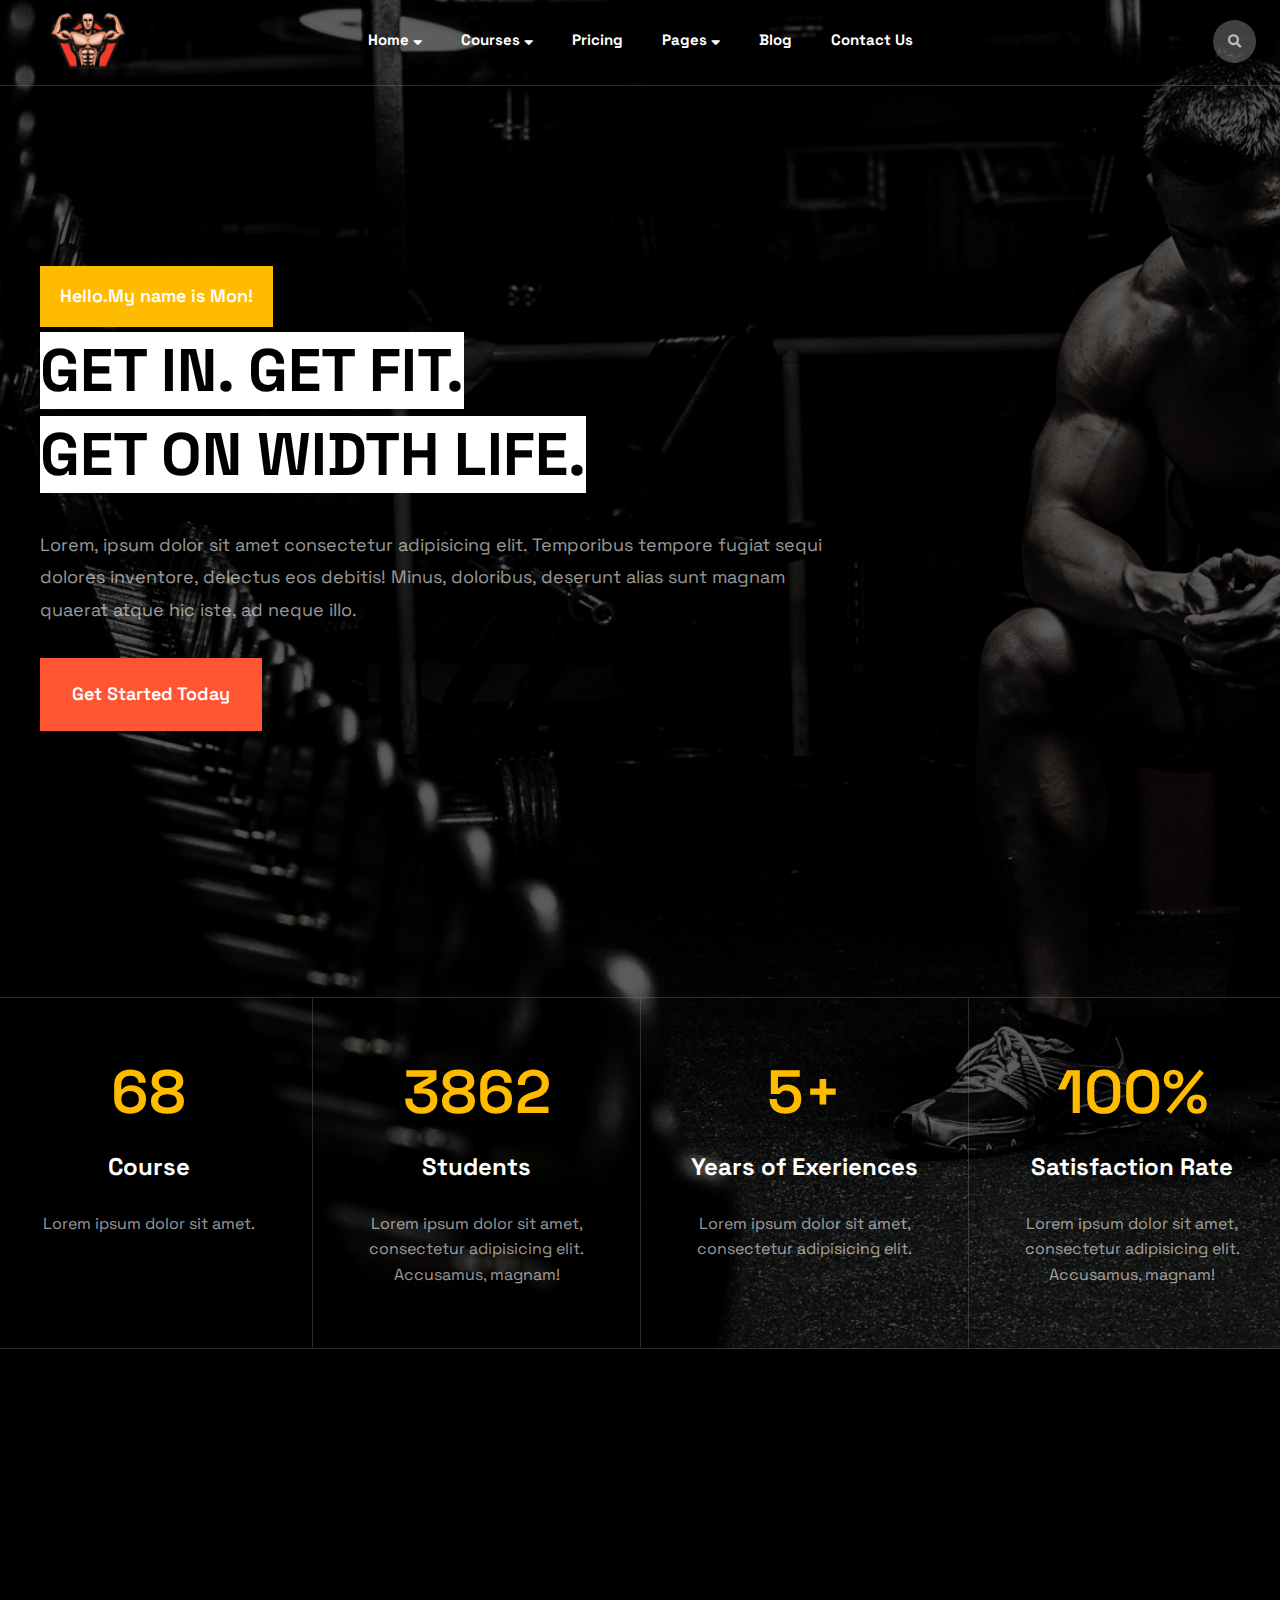
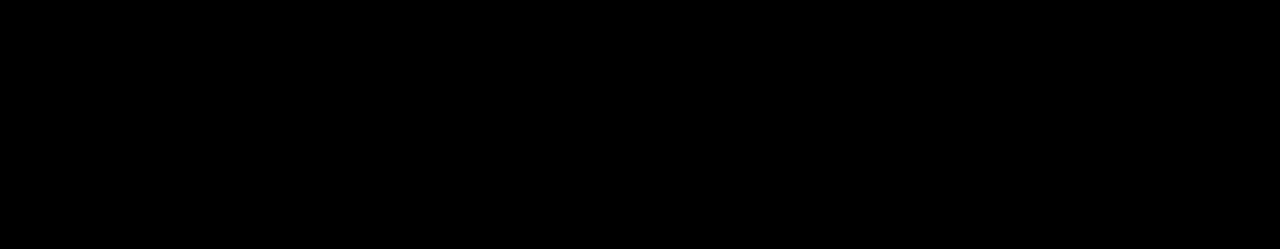
==== index.html @ 1bcc52f8 "first commit" ====
<!DOCTYPE html>
<html lang="en">
<head>
    <meta charset="UTF-8">
    <meta http-equiv="X-UA-Compatible" content="IE=edge">
    <meta name="viewport" content="width=device-width, initial-scale=1.0">
    <link rel="stylesheet" href="./assets/css/base.css">
    <link rel="stylesheet" href="./assets/css/grid.css">
    <link rel="stylesheet" href="./assets/css/main.css">
    <link rel="stylesheet" href="./assets/fonts/fontawesome-free-5.15.4-web/css/all.min.css">
    <link rel="preconnect" href="https://fonts.googleapis.com">
    <link rel="preconnect" href="https://fonts.gstatic.com" crossorigin>
    <link href="https://fonts.googleapis.com/css2?family=Space+Grotesk:wght@300;400;500;600;700&display=swap" rel="stylesheet">
    

    <title>Home Gym</title>
</head>
<body>
   <div class="content">
       
       <!-- Header  -->
      <Header class="gym-header">
         <div class="header-wrap grid wide">
         <div class="wide row">
            <div class="wide col l-3 m-6 c-6">
              <div class="navbar-brand">
                  <a href="" class="navbar-brand__link">
                      <img src="./assets/img/brand11_transparent (1).png" alt="" class="logo-img">
                  </a>
              </div>
            </div>
            <div class="wide col l-6 m-0 c-0">
                 <nav class="navbar">
                     <ul class="nav-list">
                         <li class="nav-item nav-home">
                             Home
                             <i class="fas fa-sort-down"></i>
                             <div class="nav-home-popup">
                             <ul class="nav-home-list">
                                <li class="nav-home-item">
                                    <a href="" class="nav-home-item__link">
                                        <img src="./assets/img/nav-home-img.jpg" alt="" class="nav-home-item-img">
                                        Business Coach</a>
                                </li>

                                <li class="nav-home-item">
                                    <a href="" class="nav-home-item__link">
                                        <img src="./assets/img/nav-home-img1.jpg" alt="" class="nav-home-item-img">
                                        Helth & Nutrition Coach</a>
                                </li>

                                <li class="nav-home-item">
                                    <a href="" class="nav-home-item__link">
                                        <img src="./assets/img/nav-home-img2.jpg" alt="" class="nav-home-item-img">
                                        Fitness Coach</a>
                                </li>
                            </ul>
                        </div>
                         </li>
                         <li class="nav-item nav-courses">
                             Courses
                            <i class="fas fa-sort-down"></i>
                            <ul class="nav-courses-list">
                                <li class="nav-courses-item">
                                    <a href="" class="nav-courses-item__link">Courses-Style 1</a>
                                </li>
                                <li class="nav-courses-item">
                                    <a href="" class="nav-courses-item__link">Courses-Style 2</a>
                                </li>
                                <li class="nav-courses-item">
                                    <a href="" class="nav-courses-item__link">Courses-Style 3</a>
                                </li>
                            </ul>

                        </li>
                        <li class="nav-item">
                            <a href="" class="nav-item__link">
                              Pricing  
                            </a>
                        </li>
                        <li class="nav-item nav-pages">
                            Pages
                            <i class="fas fa-sort-down"></i>
                            <div class="nav-pages-popup-wrap">
                                <div class="nav-pages-popup">
                                <ul class="nav-pages-list">
                                    <li class="nav-pages-item nav-pages-item-title">User</li>
                                    <li class="nav-pages-item">
                                        <a href="" class="nav-pages-item__link">Login Form</a>
                                    </li>
                                    <li class="nav-pages-item">
                                        <a href="" class="nav-pages-item__link">Registration</a>
                                    </li>
                                    <li class="nav-pages-item">
                                        <a href="" class="nav-pages-item__link">User Profile</a>
                                    </li>
                                    <li class="nav-pages-item">
                                        <a href="" class="nav-pages-item__link">Edit User Profile</a>
                                    </li>
                                </ul>
                                <ul class="nav-pages-list">
                                    <li class=" nav-pages-item nav-pages-item-title">J! Pages</li>
                                    <li class="nav-pages-item">
                                        <a href="" class="nav-pages-item__link">Search</a>
                                    </li>
                                    <li class="nav-pages-item">
                                        <a href="" class="nav-pages-item__link">Erro Pages</a>
                                    </li>
                                    <li class="nav-pages-item">
                                        <a href="" class="nav-pages-item__link">Offline Pages</a>
                                    </li>
                                    <li class="nav-pages-item">
                                        <a href="" class="nav-pages-item__link">Pirography</a>
                                    </li>
                                </ul>
                                <ul class="nav-pages-list">
                                    <li class="nav-pages-item nav-pages-item-title">J! Content</li>
                                    <li class="nav-pages-item">
                                        <a href="" class="nav-pages-item__link">Category Blog</a>
                                    </li>
                                    <li class="nav-pages-item">
                                        <a href="" class="nav-pages-item__link">Feature Articles</a>
                                    </li>
                                    <li class="nav-pages-item">
                                        <a href="" class="nav-pages-item__link">Author Listing</a>
                                    </li>
                                    <li class="nav-pages-item">
                                        <a href="" class="nav-pages-item__link">Taged Items</a>
                                    </li>
                                </ul>
                             </div>
                            </div>
                        </li>
                        <li class="nav-item">
                            <a href="" class="nav-item__link">
                              Blog  
                            </a>
                        </li>
                        <li class="nav-item">
                            <a href="" class="nav-item__link">
                              Contact Us  
                            </a>
                        </li>   
                     </ul>
                 </nav>
            </div>
            <div class="wide col l-3 m-6 c-0 header-search">
                <button class="btn-search">
                    <i class="fas fa-search"></i>
                </button>
            </div> 
         </div>
        </div>           
      </Header>      
       <!--//Header -->
    
       <!-- Section1 -->
      <div class="section1-wrap">
       <div class="grid wide">
         <div class="row wide">
           <div class="col wide l-8 m-12 c-12 ">
          <div class="section1-item">
            <div class="sub-title">
                <span>Hello.My name is Mon!</span>
            </div>
            <h1 class="section1-heading">
                Get in. Get fit.<br>
                Get on width life.
            </h1>
            <div class="section-description">
                Lorem, ipsum dolor sit amet consectetur adipisicing elit. Temporibus tempore fugiat sequi dolores inventore, delectus eos debitis! Minus, doloribus, deserunt alias sunt magnam quaerat atque hic iste, ad neque illo.
            </div>
            <div class="btn-section1">
                <a href="" class="btn-primary">
                    Get Started Today
                </a>
            </div>
          </div>
          </div>
         </div>
       </div>
       <div class="section1-info">
           <div class="grid-1400">
               <div class="row row-section1-info">
                <div class="col l-3 m-6 c-12 section1-info-inner ">
                      <div class="section1-info-item">
                          <span class="section1-info-item-quantity">68</span>
                          <h4 class="section1-info-item-heading">Course</h4>
                          <span class="section1-info-item-description">Lorem ipsum dolor sit amet. </span>
                      </div>
                </div> 
                <div class="col l-3 m-6 c-12 section1-info-inner ">
                    <div class="section1-info-item">
                        <span class="section1-info-item-quantity">3862</span>
                        <h4 class="section1-info-item-heading">Students</h4>
                        <span class="section1-info-item-description">Lorem ipsum dolor sit amet, consectetur adipisicing elit. Accusamus, magnam!</span>
                    </div>
                </div> 
                <div class="col l-3 m-6 c-12 section1-info-inner ">
                    <div class="section1-info-item">
                        <span class="section1-info-item-quantity">5+</span>
                        <h4 class="section1-info-item-heading">Years of Exeriences</h4>
                        <span class="section1-info-item-description">Lorem ipsum dolor sit amet, consectetur adipisicing elit.</span>
                    </div>
                </div> 
                <div class="col l-3 m-6 c-12 section1-info-inner ">
                    <div class="section1-info-item">
                        <span class="section1-info-item-quantity">100%</span>
                        <h4 class="section1-info-item-heading">Satisfaction Rate</h4>
                        <span class="section1-info-item-description">Lorem ipsum dolor sit amet, consectetur adipisicing elit. Accusamus, magnam!</span>
                    </div>
                </div> 
               </div>
           </div>
       </div>
      </div>
       <!--//Section1 -->
         
       <!-- Section2 -->
      <div class="section2-wrap">
      </div>
       <!--//Section2 -->
    
   </div>
</body>
</html>
---- assets/css/base.css ----
:root{
   --btn-color:#ff5533;
   --subtitle-color:#ffbb00;
   --description-color:#ffffff99;
   --boder-color:rgba(134, 134, 134, 0.322);
}
*{
    box-sizing: border-box;
}
body{
    margin: 0;
}
html{
    font-family:'Space Grotesk', sans-serif;
    font-size: 62.5%;
    line-height: 1.6;
    margin: 0;
}
.sub-title span{
    font-size: 1.8rem;
    padding: 16px 20px;
    background-color: var(--subtitle-color);
    font-weight: 600;
    display: inline-block;
    margin-bottom: 2px;
}
.section-description{
    font-size: 1.8rem;
    margin: 32px 0 ;
    line-height: 1.8;
    color: var(--description-color);
}
.btn-primary{
    text-decoration: none;
    font-size: 1.8rem;
    padding: 22px 32px;
    font-weight: 600;
    color: #fff;
    background-color: var(--btn-color);
    display: inline-block;
}
.btn-primary:hover{
    opacity: 0.7;
}
---- assets/css/grid.css ----
.grid{
    width: 100%;
    display: block;
    padding: 0;
}
.grid.wide{
    max-width: 1200px;
    margin: 0 auto;
}
.grid-1400{
    max-width: 1400px;
    margin: 0 auto;
}
.row{
    --gutter:8px;
    display: flex;
    flex-wrap: wrap;
    margin-left:calc(--gutter/-2);
    margin-right:calc(--gutter/-2);
}
.col{
    padding-left: 4px;
    padding-right: 4px;
}
.row.no-gutters {
    margin-left: 0;
    margin-right: 0;
}
.row.no-gutters .col {
    padding-left: 0;
    padding-right: 0;
}

.c-0 {
    display: none;
}

.c-1 {
    flex: 0 0 8.33333%;
    max-width: 8.33333%;
}

.c-2 {
    flex: 0 0 16.66667%;
    max-width: 16.66667%;
}

.c-3 {
    flex: 0 0 25%;
    max-width: 25%;
}

.c-4 {
    flex: 0 0 33.33333%;
    max-width: 33.33333%;
}

.c-5 {
    flex: 0 0 41.66667%;
    max-width: 41.66667%;
}

.c-6 {
    flex: 0 0 50%;
    max-width: 50%;
}

.c-7 {
    flex: 0 0 58.33333%;
    max-width: 58.33333%;
}

.c-8 {
    flex: 0 0 66.66667%;
    max-width: 66.66667%;
}

.c-9 {
    flex: 0 0 75%;
    max-width: 75%;
}

.c-10 {
    flex: 0 0 83.33333%;
    max-width: 83.33333%;
}

.c-11 {
    flex: 0 0 91.66667%;
    max-width: 91.66667%;
}

.c-12 {
    flex: 0 0 100%;
    max-width: 100%;
}

.c-o-1 {
    margin-left: 8.33333%;
}

.c-o-2 {
    margin-left: 16.66667%;
}

.c-o-3 {
    margin-left: 25%;
}

.c-o-4 {
    margin-left: 33.33333%;
}

.c-o-5 {
    margin-left: 41.66667%;
}

.c-o-6 {
    margin-left: 50%;
}

.c-o-7 {
    margin-left: 58.33333%;
}

.c-o-8 {
    margin-left: 66.66667%;
}

.c-o-9 {
    margin-left: 75%;
}

.c-o-10 {
    margin-left: 83.33333%;
}

.c-o-11 {
    margin-left: 91.66667%;
}

/* >= Tablet */
@media (min-width: 740px) {
    .row {
        margin-left: -8px;
        margin-right: -8px;
    }

    .col {
        padding-left: 8px;
        padding-right: 8px;
    }

    .m-0 {
        display: none;
    }

    .m-1,
    .m-2,
    .m-3,
    .m-4,
    .m-5,
    .m-6,
    .m-7,
    .m-8,
    .m-9,
    .m-10,
    .m-11,
    .m-12 {
        display: block;
    }

    .m-1 {
        flex: 0 0 8.33333%;
        max-width: 8.33333%;
    }

    .m-2 {
        flex: 0 0 16.66667%;
        max-width: 16.66667%;
    }

    .m-3 {
        flex: 0 0 25%;
        max-width: 25%;
    }

    .m-4 {
        flex: 0 0 33.33333%;
        max-width: 33.33333%;
    }

    .m-5 {
        flex: 0 0 41.66667%;
        max-width: 41.66667%;
    }

    .m-6 {
        flex: 0 0 50%;
        max-width: 50%;
    }

    .m-7 {
        flex: 0 0 58.33333%;
        max-width: 58.33333%;
    }

    .m-8 {
        flex: 0 0 66.66667%;
        max-width: 66.66667%;
    }

    .m-9 {
        flex: 0 0 75%;
        max-width: 75%;
    }

    .m-10 {
        flex: 0 0 83.33333%;
        max-width: 83.33333%;
    }

    .m-11 {
        flex: 0 0 91.66667%;
        max-width: 91.66667%;
    }

    .m-12 {
        flex: 0 0 100%;
        max-width: 100%;
    }

    .m-o-1 {
        margin-left: 8.33333%;
    }

    .m-o-2 {
        margin-left: 16.66667%;
    }

    .m-o-3 {
        margin-left: 25%;
    }

    .m-o-4 {
        margin-left: 33.33333%;
    }

    .m-o-5 {
        margin-left: 41.66667%;
    }

    .m-o-6 {
        margin-left: 50%;
    }

    .m-o-7 {
        margin-left: 58.33333%;
    }

    .m-o-8 {
        margin-left: 66.66667%;
    }

    .m-o-9 {
        margin-left: 75%;
    }

    .m-o-10 {
        margin-left: 83.33333%;
    }

    .m-o-11 {
        margin-left: 91.66667%;
    }
}

/* PC medium resolution > */
@media (min-width: 1113px) {
    .row {
        margin-left: -16px;
        margin-right: -16px;
    }

    .row.sm-gutter {
        margin-left: -16px;
        margin-right: -16px;
    }

    .col {
        padding-left: 16px;
        padding-right:16px;
    }
    .l-0 {
        display: none;
    }

    .l-1,
    .l-2,
    .l-2-4,
    .l-3,
    .l-4,
    .l-5,
    .l-6,
    .l-7,
    .l-8,
    .l-9,
    .l-10,
    .l-11,
    .l-12 {
        display: block;
    }

    .l-1 {
        flex: 0 0 8.33333%;
        max-width: 8.33333%;
    }

    .l-2 {
        flex: 0 0 16.66667%;
        max-width: 16.66667%;
    }

    .l-2-4 {
        flex: 0 0 20%;
        max-width: 20%;
    }

    .l-3 {
        flex: 0 0 25%;
        max-width: 25%;
    }

    .l-4 {
        flex: 0 0 33.33333%;
        max-width: 33.33333%;
    }

    .l-5 {
        flex: 0 0 41.66667%;
        max-width: 41.66667%;
    }

    .l-6 {
        flex: 0 0 50%;
        max-width: 50%;
    }

    .l-7 {
        flex: 0 0 58.33333%;
        max-width: 58.33333%;
    }

    .l-8 {
        flex: 0 0 66.66667%;
        max-width: 66.66667%;
    }

    .l-9 {
        flex: 0 0 75%;
        max-width: 75%;
    }

    .l-10 {
        flex: 0 0 83.33333%;
        max-width: 83.33333%;
    }

    .l-11 {
        flex: 0 0 91.66667%;
        max-width: 91.66667%;
    }

    .l-12 {
        flex: 0 0 100%;
        max-width: 100%;
    }

    .l-o-1 {
        margin-left: 8.33333%;
    }

    .l-o-2 {
        margin-left: 16.66667%;
    }

    .l-o-3 {
        margin-left: 25%;
    }

    .l-o-4 {
        margin-left: 33.33333%;
    }

    .l-o-5 {
        margin-left: 41.66667%;
    }

    .l-o-6 {
        margin-left: 50%;
    }

    .l-o-7 {
        margin-left: 58.33333%;
    }

    .l-o-8 {
        margin-left: 66.66667%;
    }

    .l-o-9 {
        margin-left: 75%;
    }

    .l-o-10 {
        margin-left: 83.33333%;
    }

    .l-o-11 {
        margin-left: 91.66667%;
    }
}

/* Tablet - PC low resolution */
@media (min-width: 740px) and (max-width: 1023px) {
    .wide {
        width: 644px;
    }
}

/* > PC low resolution */
@media (min-width: 1024px) and (max-width: 1239px) {
    .wide {
        width: 984px;
    }

    .wide .row {
        margin-left: -16px;
        margin-right: -16px;
    }

    .wide .col {
        padding-left: 16px;
        padding-right: 16px;
    }

    .wide .l-0 {
        display: none;
    }

    .wide .l-1,
    .wide .l-2,
    .wide .l-2-4,
    .wide .l-3,
    .wide .l-4,
    .wide .l-5,
    .wide .l-6,
    .wide .l-7,
    .wide .l-8,
    .wide .l-9,
    .wide .l-10,
    .wide .l-11,
    .wide .l-12 {
        display: block;
    }

    .wide .l-1 {
        flex: 0 0 8.33333%;
        max-width: 8.33333%;
    }

    .wide .l-2 {
        flex: 0 0 16.66667%;
        max-width: 16.66667%;
    }

    .wide .l-2-4 {
        flex: 0 0 20%;
        max-width: 20%;
    }

    .wide .l-3 {
        flex: 0 0 25%;
        max-width: 25%;
    }

    .wide .l-4 {
        flex: 0 0 33.33333%;
        max-width: 33.33333%;
    }

    .wide .l-5 {
        flex: 0 0 41.66667%;
        max-width: 41.66667%;
    }

    .wide .l-6 {
        flex: 0 0 50%;
        max-width: 50%;
    }

    .wide .l-7 {
        flex: 0 0 58.33333%;
        max-width: 58.33333%;
    }

    .wide .l-8 {
        flex: 0 0 66.66667%;
        max-width: 66.66667%;
    }

    .wide .l-9 {
        flex: 0 0 75%;
        max-width: 75%;
    }

    .wide .l-10 {
        flex: 0 0 83.33333%;
        max-width: 83.33333%;
    }

    .wide .l-11 {
        flex: 0 0 91.66667%;
        max-width: 91.66667%;
    }

    .wide .l-12 {
        flex: 0 0 100%;
        max-width: 100%;
    }

    .wide .l-o-1 {
        margin-left: 8.33333%;
    }

    .wide .l-o-2 {
        margin-left: 16.66667%;
    }

    .wide .l-o-3 {
        margin-left: 25%;
    }

    .wide .l-o-4 {
        margin-left: 33.33333%;
    }

    .wide .l-o-5 {
        margin-left: 41.66667%;
    }

    .wide .l-o-6 {
        margin-left: 50%;
    }

    .wide .l-o-7 {
        margin-left: 58.33333%;
    }

    .wide .l-o-8 {
        margin-left: 66.66667%;
    }

    .wide .l-o-9 {
        margin-left: 75%;
    }

    .wide .l-o-10 {
        margin-left: 83.33333%;
    }

    .wide .l-o-11 {
        margin-left: 91.66667%;
    }
}
---- assets/css/main.css ----
.gym-header{
    position:absolute ;
    right: 0;
    left: 0;
    z-index: 1;
    color:#fff;
    border-bottom: 1px solid rgba(134, 134, 134, 0.322);
}
.logo-img{
    max-width: 100%;
    height: 80px;
}
.nav-home{
    position: relative;
}
.nav-home-popup{
    display: none;
}
.nav-home-list{
    position: absolute;
    list-style-type: none;
    display: flex;
    justify-content: space-between;
    background-color: #fff;
    padding: 30px 15px 10px 15px;
    top: 74px;
    left: -20px;
    background-color: #000;
    border: 1px solid var(--boder-color);
}
.nav-home:hover .nav-home-popup{
    display: block;
}

.nav-home::after{
    content: "";
    position: absolute;
    width: 161px;
    height: 53px;
    top: 36px;
    left: 0;
}
.nav-home-item__link{
    text-decoration: none;
    color: #fff;
    font-size: 1.6rem;
    text-transform: uppercase;
    font-weight: bold;
}
.nav-home-item__link:hover{
    color: var(--subtitle-color);
}
.nav-home-item{
    margin: 0 20px;
    text-align: center;
}
.nav-home-item-img{
    width: 250px;
    height: auto;
    object-fit: contain;
}
.nav-list{
    display:flex;
    list-style-type: none;
    justify-content: space-around;
    padding: 0;
}
.nav-item{
    font-size: 1.5rem;
    font-weight: bold;
    line-height: 60px;
}
.nav-courses{
    position: relative;
}
.nav-courses::after{
    content: "";
    position: absolute;
    width: 161px;
    height: 53px;
    top: 36px;
    left: 0;
}
.nav-courses-list{
    position: absolute;
    background-color: #000 ;
    width: 230px;
    border: 1px solid var(--boder-color);
    list-style-type: none;
    padding-left: 30px;
    top: 74px;
    left:-30px;
    display: none;
} 
.nav-courses:hover .nav-courses-list{
    display: block;
    animation: fadeIn ease-in 0.3s;
}
.nav-courses-item__link{
    text-decoration: none;
    color: #fff ;
}
.nav-courses-item__link:hover{
    color: var(--subtitle-color);
    
}
@keyframes fadeIn{
    from{
        opacity: 0.3;
        transform: translateY(-20%);
    }
     to{
         opacity: 1;
         transform: translateY(0);
     }
}
.nav-pages{
    position: relative;
}
.nav-pages:hover .nav-pages-popup-wrap{
    display: block;
    animation: fadeIn ease-in 0.3s;
}
.nav-pages-popup-wrap{
    position: absolute;
    background-color: #000;
    border: 1px solid var(--boder-color);
    width: 600px;
    top: 74px;
    left: -320px;
    display: none;
}
.nav-pages::after{
    content: "";
    position: absolute;
    width: 161px;
    height: 53px;
    top: 36px;
    left: 0;
}
.nav-pages-item-title{
    font-size: 1.8rem;
    line-height: 1.6;
    display: block;
    margin: 0;
    text-transform: uppercase;
    border-bottom: 1px solid #5e5d5d59;
}
.nav-pages-popup{
    display: flex;
    justify-content: space-between;
}
.nav-pages-list{
    list-style-type: none;
    padding: 20px 30px;
    color: #fff;
}
.nav-pages-item{
    padding-right: 20px;
}
.nav-pages-item__link{
    text-decoration: none;
    color: #fff;
}
.nav-pages-item__link:hover{
     color: var(--subtitle-color);
}
.header-search{
    position: relative;
}
.btn-search{
    display: block;
    border: none;
    border-radius: 50%;
    padding: 14px 15px;
    position: absolute;
    right: 0;
    top:23%;
    color: #BFBFBF;
    background-color: rgba(156, 156, 156, 0.411);
}
.btn-search:hover{
    opacity: 0.7;
    cursor: pointer;
}
.section1-wrap{
    background: url('../img/background-1.jpg');
    background-position: top center;
    background-size: cover;
    position: relative;
    
}
.nav-item__link{
    text-decoration: none;
    color: #fff;
}
.nav-item__link:hover,.nav-item:hover{
    color: var(--subtitle-color);
    cursor: pointer;
}
.section1-item{
    padding-top: 26.6rem;
    padding-bottom: 26.6rem;
    color: #fff;
    
}
.section1-heading{
    font-size:6rem;
    color: #000;
    background-color: #fff;
    line-height: 1.4;
    text-transform: uppercase;
    display: inline;    
}
.section1-info{
    color: #fff;
    border-bottom: 1px solid rgba(134, 134, 134, 0.322);
    border-top: 1px solid rgba(134, 134, 134, 0.322);
}
.section1-info-item{
    padding: 64px 30px;
    text-align: center;
    font-size: 1.6rem;
    color:var(--description-color) ;
    line-height: 1;
    
}
.section1-info-inner{
    border-left: 1px solid rgba(134, 134, 134, 0.322);
}
.section1-info-item-quantity{
    font-size: 6.1rem;
    margin-bottom: 16px;
    font-weight: 600;
    color: var(--subtitle-color);
}
.section1-info-item-heading{
    font-size: 2.4rem;
    color: #fff;
}
.section1-info-item-description{
    line-height: 1.6;
}
.section2-wrap{
    width: 100%;
    height: 500px;
    background-color:#000;
}
.section1-info-item{
    height: 350px;
}
.row-section1-info .section1-info-inner:last-child{
    border-right: 1px solid rgba(134, 134, 134, 0.322);
}













@media (max-width:1113px) {
    .section1-info-inner{
       border-left: none;
    }

}
@media (max-width:650px) {
    .sub-title span {
        font-size: 1.4rem;
        padding: 7px 14px;
    }
    .section1-heading {
        font-size: 4rem;
    }
    .btn-section1{
        text-align: center;
    }
    .btn-primary{
        font-size: 1.4rem;
        padding: 14px 47px;
    }
    .section1-item {
        padding-top: 19.6rem;
        padding-bottom: 10.6rem;
    }
}
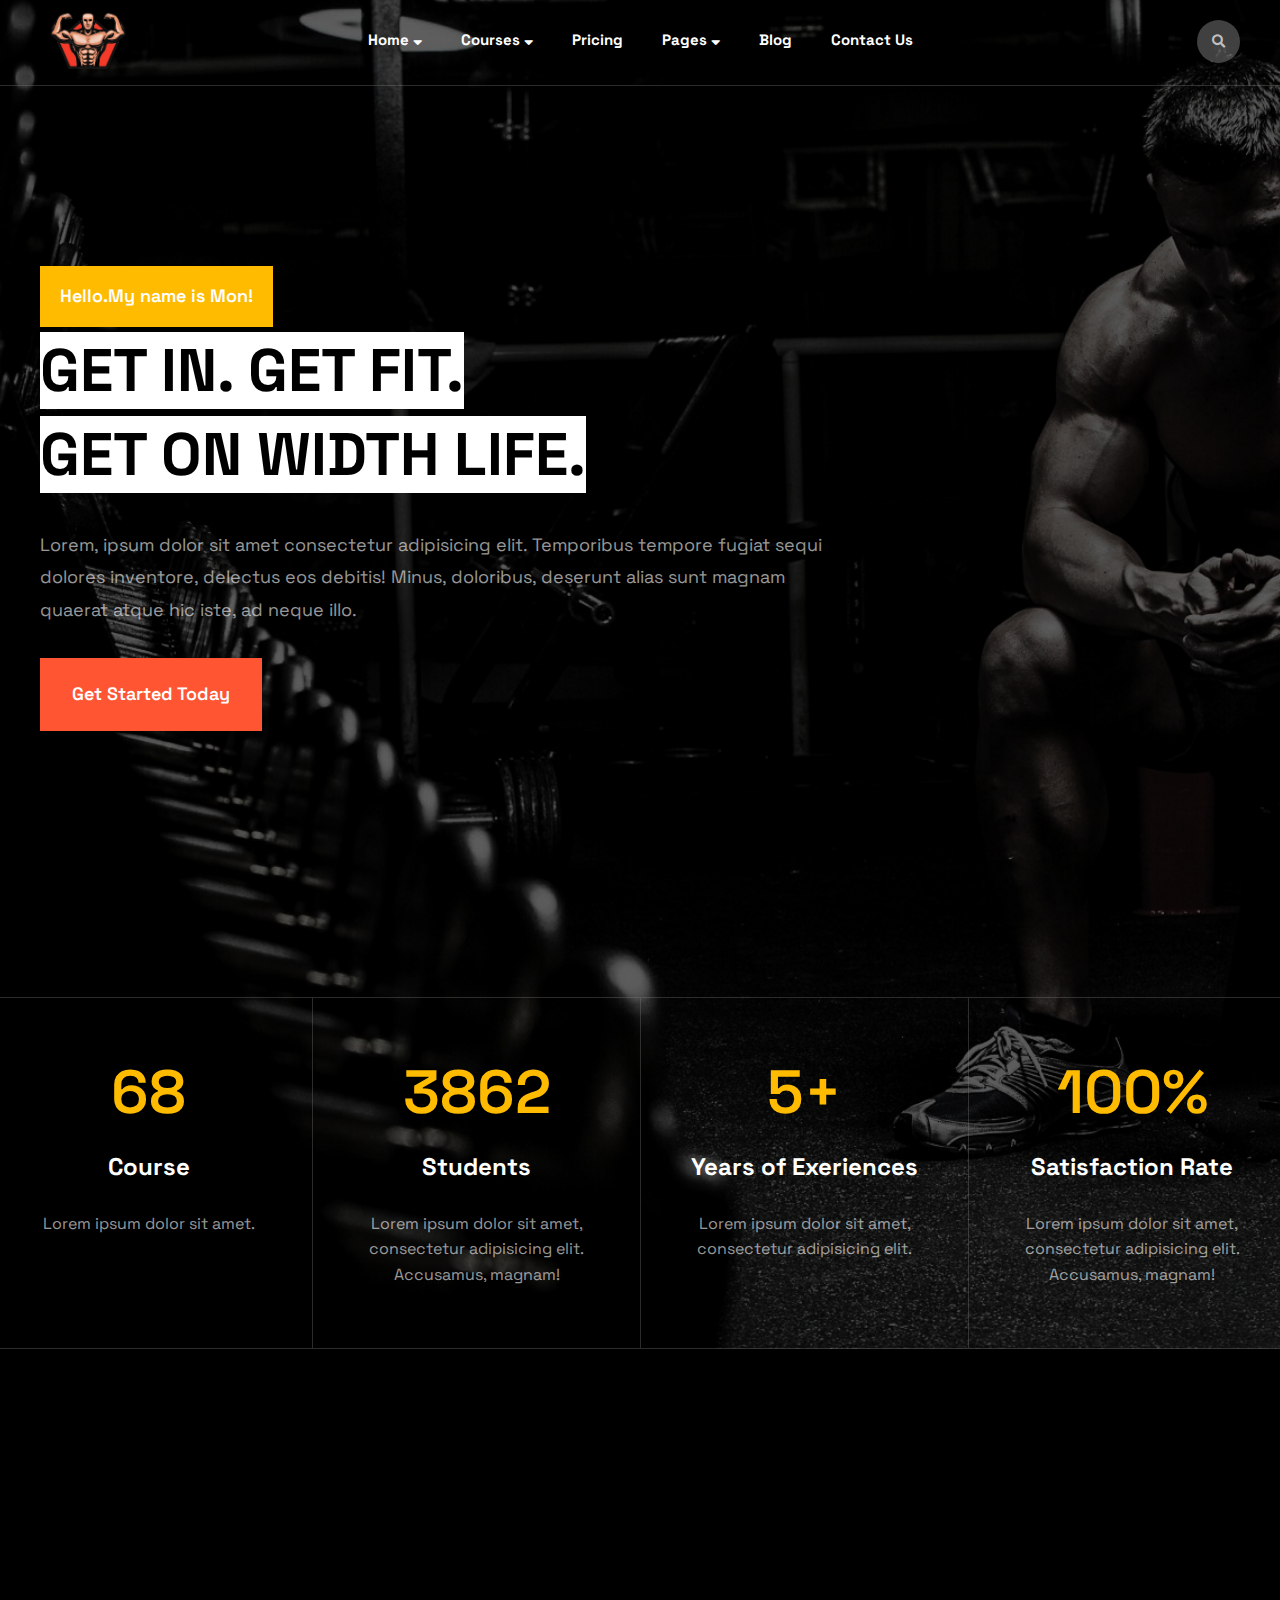
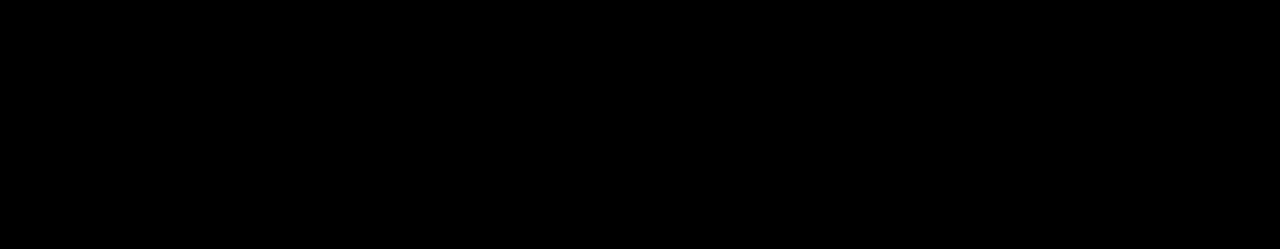
==== commit c85a5508: "add nav-mobile" ====
--- a/index.html
+++ b/index.html
@@ -144,11 +144,43 @@
                      </ul>
                  </nav>
             </div>
-            <div class="wide col l-3 m-6 c-0 header-search">
+            <div class="wide col l-3 m-6 c-6 ">
+                <div class="header-search">
                 <button class="btn-search">
                     <i class="fas fa-search"></i>
                 </button>
+              <!-- Nav-moblie -->
+                <nav class="nav-mobile">
+                   <input type="checkbox" hidden name="" id="nav-mobile-btn" class="nav-input" >
+                   <label for="nav-mobile-btn" class="">
+                    <i class="fas fa-bars nav-btn"></i>
+                   </label>
+                   <label for="nav-mobile-btn" class="nav-mobile-overlay"></label>
+                   
+                   <div class="nav-mobile-content">
+                      <div class="nav-mobile-close">
+                        <label for="nav-mobile-btn" class="">
+                            <i class="fas fa-times nav-close"></i>
+                           </label>
+                      </div>
+                   <ul class="nav-mobile-list">
+                       <li class="nav-mobile-item">
+                           <a href="" class="nav-mobile-item__link">Home</a>
+                       </li>
+                       <li class="nav-mobile-item">
+                        <a href="" class="nav-mobile-item__link">Course</a>
+                    </li>
+                    <li class="nav-mobile-item">
+                        <a href="" class="nav-mobile-item__link">Pricing</a>
+                    </li>
+                    <li class="nav-mobile-item">
+                        <a href="" class="nav-mobile-item__link">Contact</a>
+                    </li>
+                   </ul>
+                </div>  
+                </nav>
             </div> 
+        </div>
          </div>
         </div>           
       </Header>      
--- a/assets/css/main.css
+++ b/assets/css/main.css
@@ -168,6 +168,7 @@
 }
 .header-search{
     position: relative;
+    padding-top: 20px;
 }
 .btn-search{
     display: block;
@@ -176,7 +177,6 @@
     padding: 14px 15px;
     position: absolute;
     right: 0;
-    top:23%;
     color: #BFBFBF;
     background-color: rgba(156, 156, 156, 0.411);
 }
@@ -199,11 +199,80 @@
     color: var(--subtitle-color);
     cursor: pointer;
 }
+.nav-mobile{
+    display: none;
+}
+.nav-btn{
+    font-size: 1.4rem;
+    position: absolute;
+    right: 0;
+    background-color:rgba(156, 156, 156, 0.411);
+    padding: 14px 18px;
+    color: #BFBFBF;
+    border-radius: 4px; 
+}
+.nav-mobile-overlay{
+    position: fixed;
+    right: 0;
+    left: 0;
+    top: 0;
+    bottom: 0;
+    background-color: rgba(0, 0, 0,0.3);
+    display: none;
+}
+.nav-input{
+    position: absolute;
+    right: 0;
+}
+.nav-input:checked ~ .nav-mobile-overlay{
+    display: block;
+}
+.nav-mobile-content{
+    position: fixed;
+    top: 0;
+    right: 0;
+    bottom: 0;
+    background-color: #000;
+    width: 420px;
+    max-width: 100%;
+    color: #fff;
+    transform: translateX(100%);
+}
+.nav-input:checked ~  .nav-mobile-content{
+    transform: translateX(0);
+    transition: transform linear 0.3s;
+}
+.nav-mobile-close{
+    font-size: 2rem;
+    text-align: right;
+    background-color: #1a1a1a;
+    padding: 10px 30px;
+    color: #666;
+}
+.nav-close:hover{
+    cursor: pointer;
+    color: #fff;
+}
+.nav-mobile-list{
+    list-style-type: none;
+    font-size: 1.8rem;
+}
+.nav-mobile-item{
+    margin: 10px 0;
+    padding: 10px 0;
+}
+.nav-mobile-item__link{
+    text-decoration: none;
+    color: #fff;
+    text-transform: uppercase;
+}
+.nav-mobile-item__link:hover{
+    color: var(--subtitle-color);
+}
 .section1-item{
     padding-top: 26.6rem;
     padding-bottom: 26.6rem;
-    color: #fff;
-    
+    color: #fff;   
 }
 .section1-heading{
     font-size:6rem;
@@ -266,11 +335,19 @@
 
 
 
-@media (max-width:1113px) {
+@media (max-width:1023px) {
     .section1-info-inner{
        border-left: none;
     }
-
+    .nav-home-list{
+        left: -200px;
+    }
+    .btn-search{
+        right: 70px;
+    }
+    .nav-mobile{
+        display: block;
+    }
 }
 @media (max-width:650px) {
     .sub-title span {
@@ -290,5 +367,13 @@
     .section1-item {
         padding-top: 19.6rem;
         padding-bottom: 10.6rem;
+        padding-left: 1rem;
+        padding-right: 1rem;
+    }
+    .btn-search{
+        display: none;
+    }
+    .nav-btn{
+        right: 10px;
     }
 }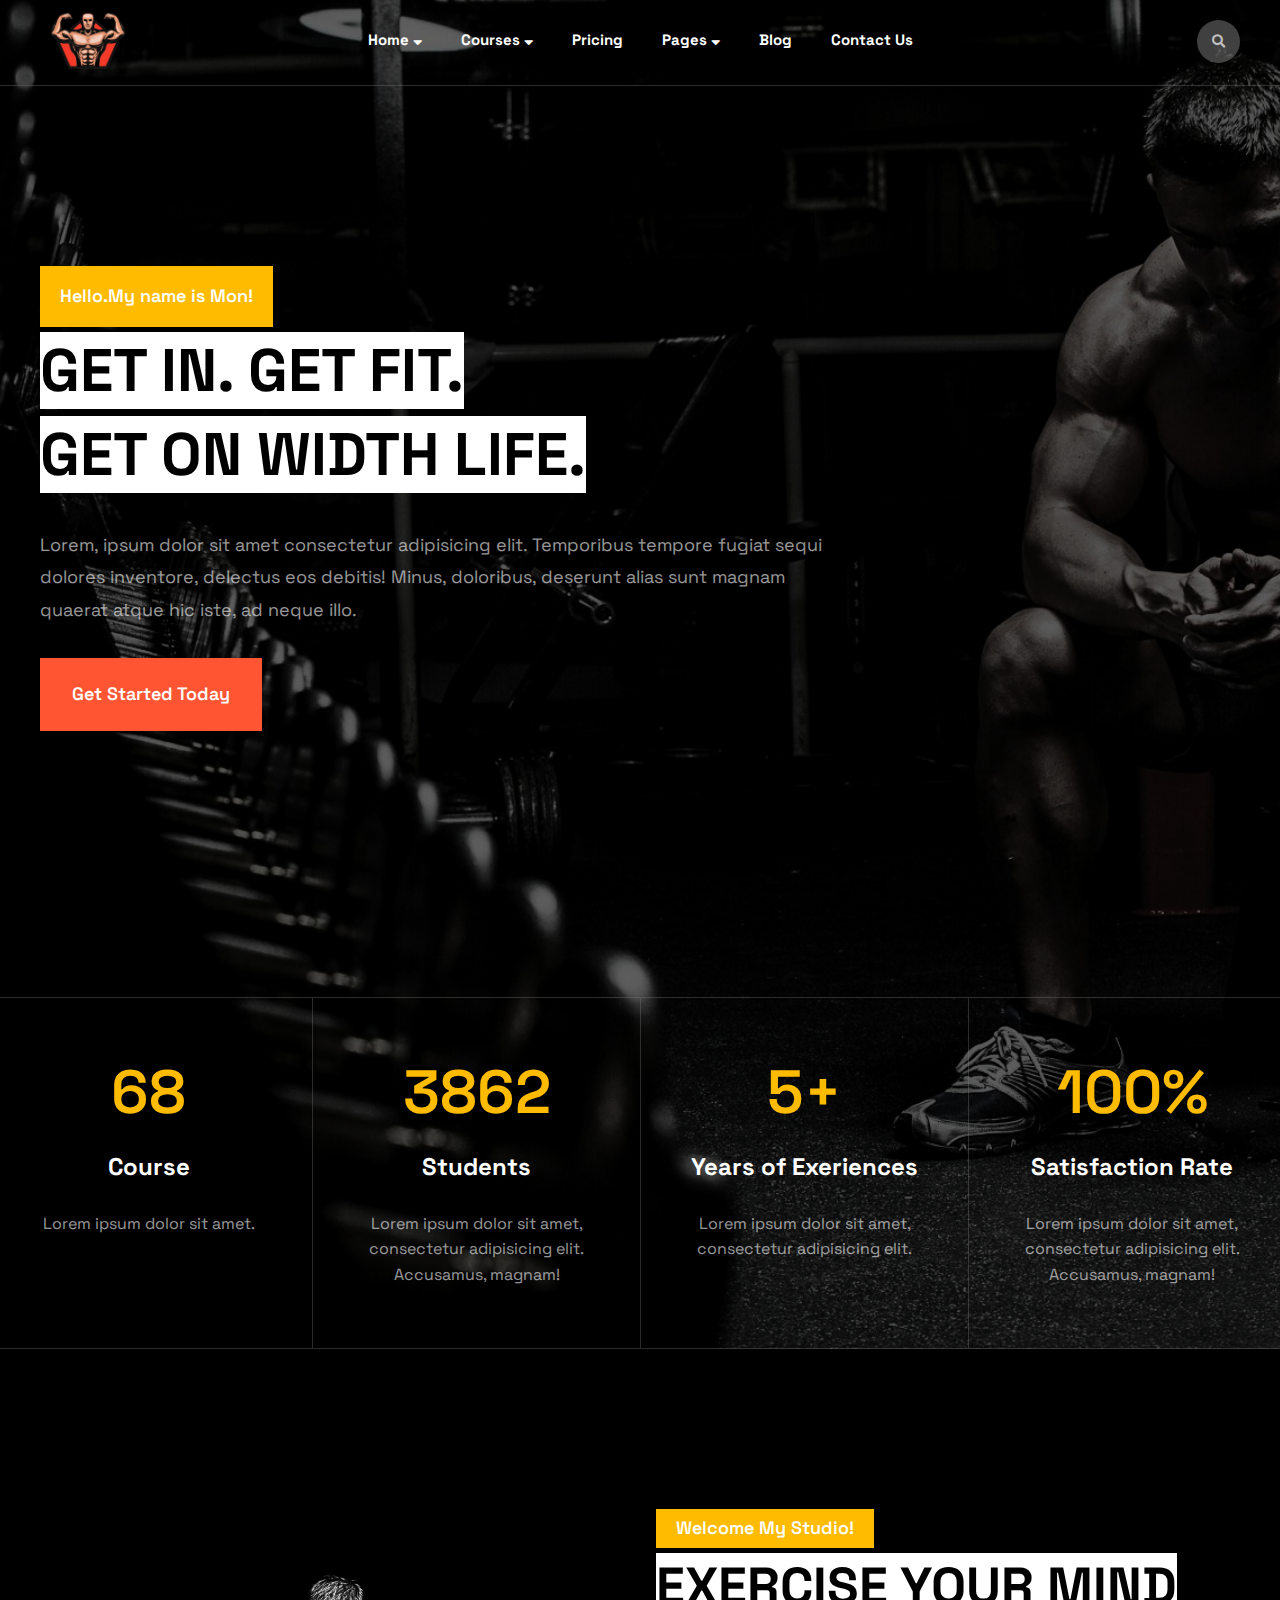
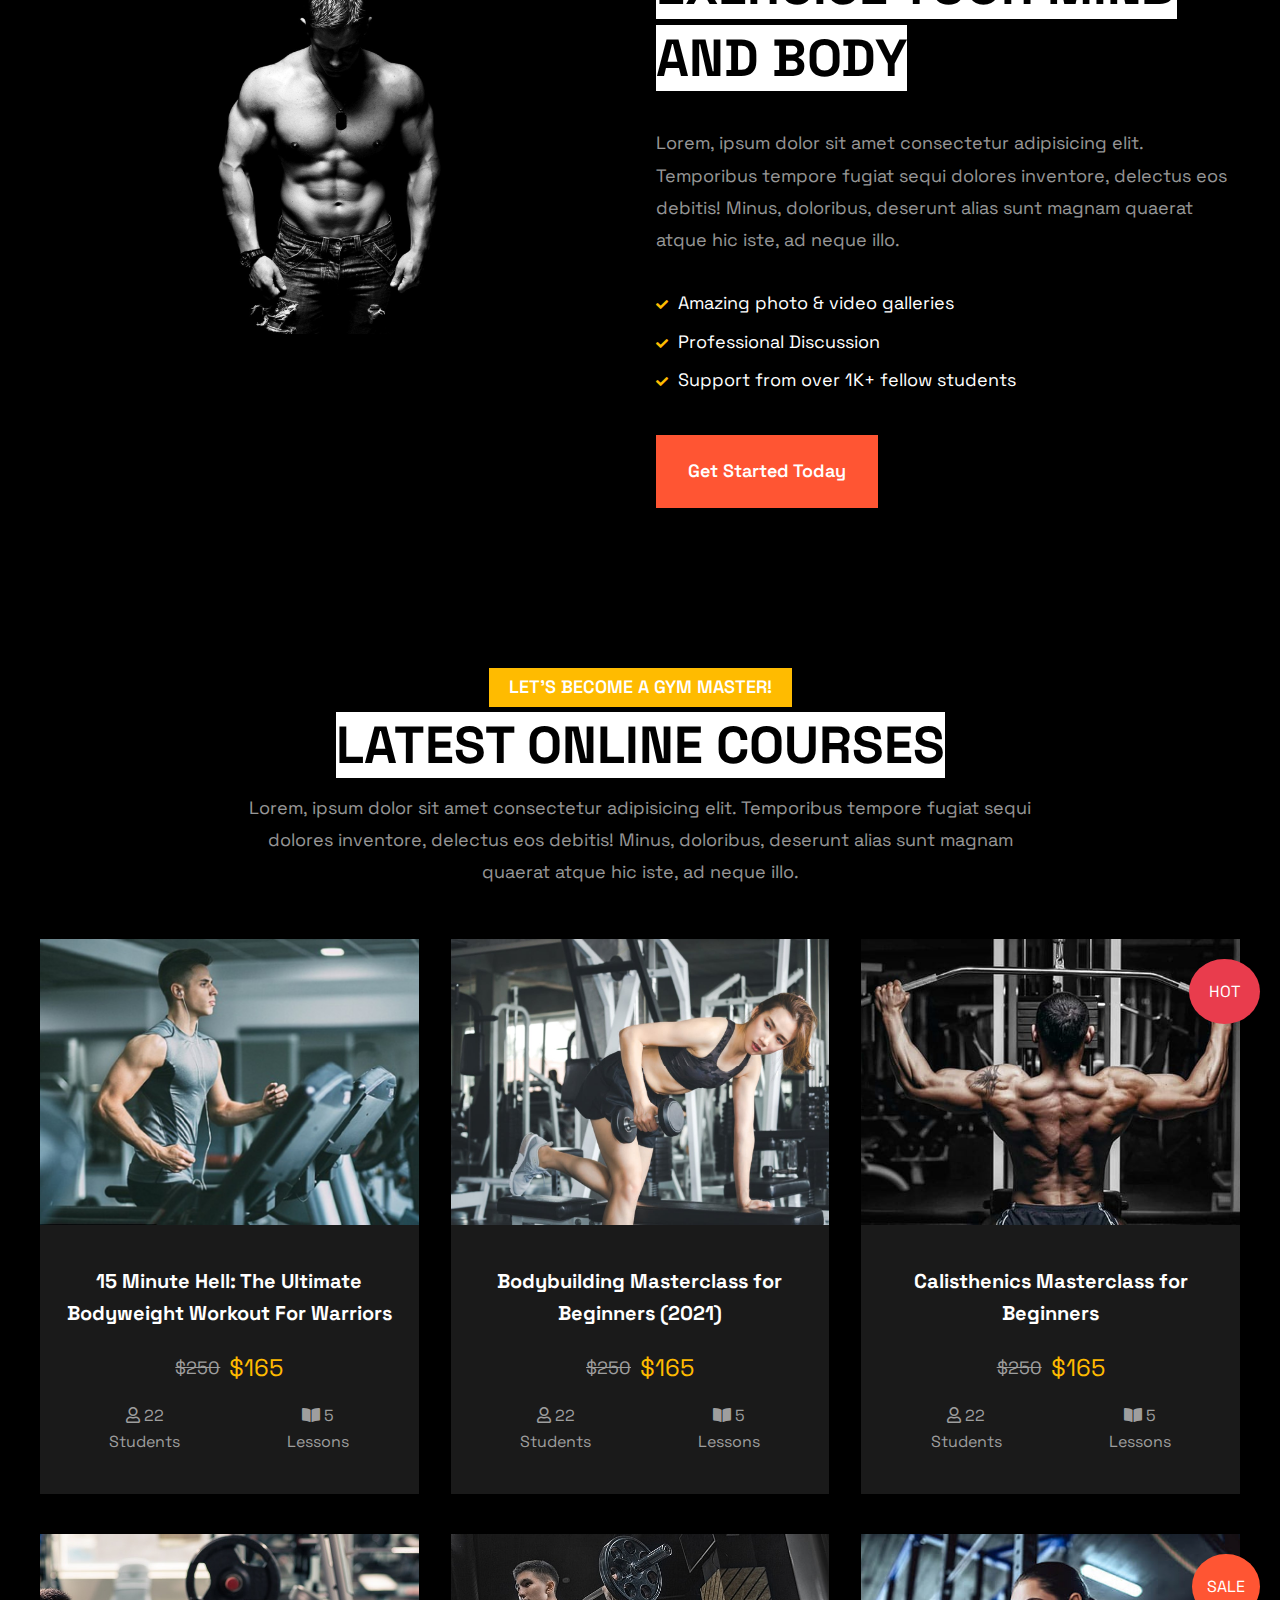
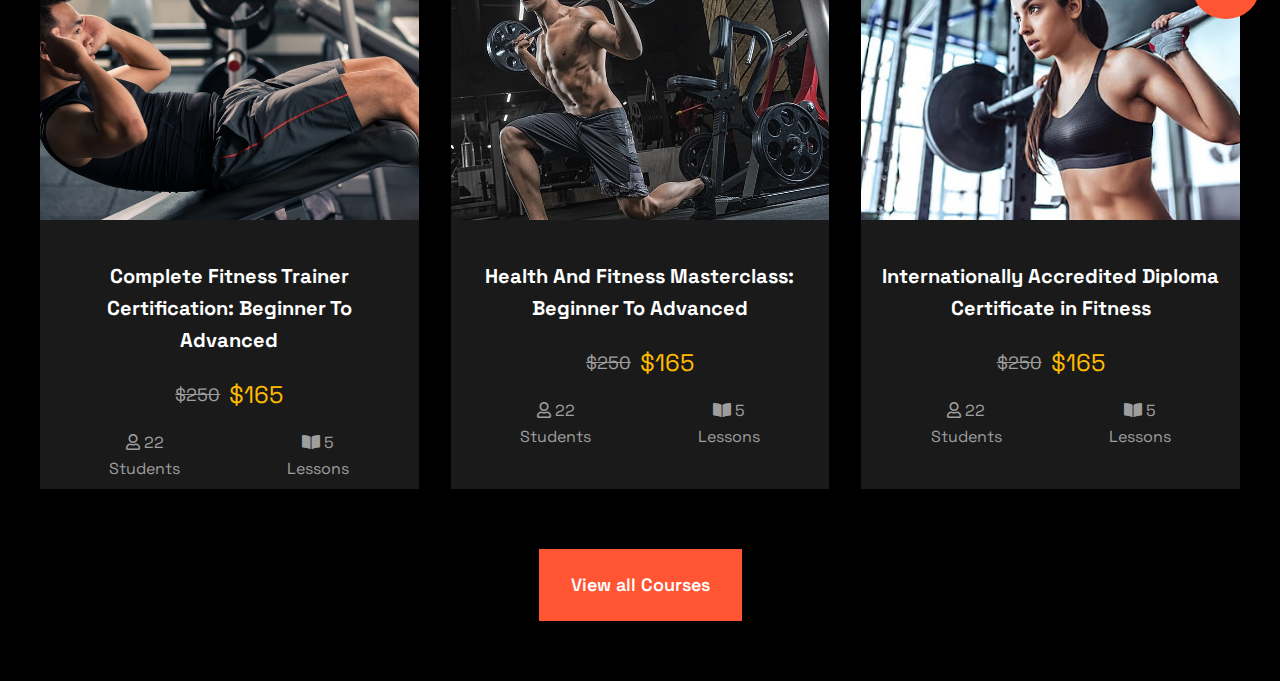
==== commit 1bfe5982: "add section3" ====
--- a/index.html
+++ b/index.html
@@ -195,14 +195,14 @@
             <div class="sub-title">
                 <span>Hello.My name is Mon!</span>
             </div>
-            <h1 class="section1-heading">
+            <h1 class="section-heading">
                 Get in. Get fit.<br>
                 Get on width life.
             </h1>
             <div class="section-description">
                 Lorem, ipsum dolor sit amet consectetur adipisicing elit. Temporibus tempore fugiat sequi dolores inventore, delectus eos debitis! Minus, doloribus, deserunt alias sunt magnam quaerat atque hic iste, ad neque illo.
             </div>
-            <div class="btn-section1">
+            <div class="btn-section">
                 <a href="" class="btn-primary">
                     Get Started Today
                 </a>
@@ -250,9 +250,274 @@
          
        <!-- Section2 -->
       <div class="section2-wrap">
+        <div class="grid wide">
+            <div class="row wide">
+              <div class="col wide l-6 m-12 c-12 ">
+                  <div class="section2-item">
+                      <div class="section2-img">
+                      <img src="./assets/img/wp2482989.jpg" alt="" class="section2-item-img">
+                    </div>
+                  </div>
+              </div>
+              <div class="col wide l-6 m-12 c-12 ">
+             <div class="section2-item">
+               <div class="sub-title section-subtitle">
+                   <span>Welcome My Studio!</span>
+               </div>
+               <h2 class="section-heading section2-heading">
+                Exercise your mind and body
+               </h2>
+               <div class="section-description">
+                   Lorem, ipsum dolor sit amet consectetur adipisicing elit. Temporibus tempore fugiat sequi dolores inventore, delectus eos debitis! Minus, doloribus, deserunt alias sunt magnam quaerat atque hic iste, ad neque illo.
+               </div>
+                 <ul>
+                     <li>
+                        <i class="fas fa-check section2-icon"></i>
+                        Amazing photo & video galleries
+                     </li>
+                     <li>
+                        <i class="fas fa-check section2-icon"></i>
+                        Professional Discussion
+                     </li>
+                     <li>
+                        <i class="fas fa-check section2-icon"></i>
+                        Support from over 1K+ fellow students
+                     </li>
+                 </ul>
+               <div class="btn-section">
+                   <a href="" class="btn-primary">
+                       Get Started Today
+                   </a>
+               </div>
+             </div>
+             </div>
+            </div>
+          </div>
       </div>
        <!--//Section2 -->
     
+       <!-- Section3 -->
+         <div class="section3-wrap">
+         <div class="grid wide">
+           <div class="row wide">
+               <div class="col wide l-12 m-12 c-12">
+                  <div class="section3-header">
+                    <div class="sub-title section-subtitle">
+                        <span>LET’S BECOME A GYM MASTER!</span>
+                    </div>
+                    <h2 class="section-heading section3-heading">
+                        LATEST ONLINE COURSES
+                       </h2>
+                    <div class="section-description section3-description">
+                        Lorem, ipsum dolor sit amet consectetur adipisicing elit. Temporibus tempore fugiat sequi dolores inventore, delectus eos debitis! Minus, doloribus, deserunt alias sunt magnam quaerat atque hic iste, ad neque illo.
+                    </div>   
+                  </div> 
+               </div>
+           </div>
+           <div class="row wide">
+               <div class="col wide l-4 m-6 c-12">
+                   <a href="" class="section3-item">
+                       <div class="section3-avatar">
+                           <img src="./assets/img/section3-avatar1.jpg" alt="" class="section3-img">
+                       </div>
+                       <div class="section3-info">
+                           <h3>15 Minute Hell: The Ultimate Bodyweight Workout For Warriors</h3>
+                           <span class="section3-price-old">$250</span>
+                           <span class="section3-price-new">$165</span>
+                          <div class="section3-courses">
+                           <ul class="section3-courses-list">
+                              <li class="section3-courses-item">
+                                <i class="far fa-user students-icon"></i>
+                                22
+                              </li>
+                              <li class="section3-courses-item">
+                                  Students
+                              </li>
+                           </ul>
+                           <ul class="section3-courses-list">
+                            <li class="section3-courses-item">
+                                <i class="fas fa-book-open lesson-icon"></i>
+                                5
+                            </li>
+                            <li class="section3-courses-item">
+                                Lessons
+                            </li>
+                         </ul>
+                        </div> 
+                       </div>
+                   </a>
+               </div>
+               <div class="col wide l-4 m-6 c-12">
+                <a href="" class="section3-item">
+                    <div class="section3-avatar">
+                        <img src="./assets/img/section3-avatar2.jpg" alt="" class="section3-img">
+                    </div>
+                    <div class="section3-info">
+                        <h3>Bodybuilding Masterclass for Beginners (2021)</h3>
+                        <span class="section3-price-old">$250</span>
+                        <span class="section3-price-new">$165</span>
+                       <div class="section3-courses">
+                        <ul class="section3-courses-list">
+                           <li class="section3-courses-item">
+                             <i class="far fa-user students-icon"></i>
+                             22
+                           </li>
+                           <li class="section3-courses-item">
+                               Students
+                           </li>
+                        </ul>
+                        <ul class="section3-courses-list">
+                         <li class="section3-courses-item">
+                             <i class="fas fa-book-open lesson-icon"></i>
+                             5
+                         </li>
+                         <li class="section3-courses-item">
+                             Lessons
+                         </li>
+                      </ul>
+                     </div> 
+                    </div>
+                </a>
+               </div>
+               <div class="col wide l-4 m-6 c-12">
+                <a href="" class="section3-item">
+                    <div class="section3-avatar">
+                        <img src="./assets/img/section3-avatar3.jpg" alt="" class="section3-img">
+                        <span class="section3-stickers">HOT</span>
+                    </div>
+                    <div class="section3-info">
+                        <h3>Calisthenics Masterclass for Beginners</h3>
+                        <span class="section3-price-old">$250</span>
+                        <span class="section3-price-new">$165</span>
+                       <div class="section3-courses">
+                        <ul class="section3-courses-list">
+                           <li class="section3-courses-item">
+                             <i class="far fa-user students-icon"></i>
+                             22
+                           </li>
+                           <li class="section3-courses-item">
+                               Students
+                           </li>
+                        </ul>
+                        <ul class="section3-courses-list">
+                         <li class="section3-courses-item">
+                             <i class="fas fa-book-open lesson-icon"></i>
+                             5
+                         </li>
+                         <li class="section3-courses-item">
+                             Lessons
+                         </li>
+                      </ul>
+                     </div> 
+                    </div>
+                </a>
+               </div>
+               <div class="col wide l-4 m-6 c-12">
+                <a href="" class="section3-item">
+                    <div class="section3-avatar">
+                        <img src="./assets/img/section3-avatar4.jpg" alt="" class="section3-img">
+                    </div>
+                    <div class="section3-info">
+                        <h3>Complete Fitness Trainer Certification: Beginner To Advanced</h3>
+                        <span class="section3-price-old">$250</span>
+                        <span class="section3-price-new">$165</span>
+                       <div class="section3-courses">
+                        <ul class="section3-courses-list">
+                           <li class="section3-courses-item">
+                             <i class="far fa-user students-icon"></i>
+                             22
+                           </li>
+                           <li class="section3-courses-item">
+                               Students
+                           </li>
+                        </ul>
+                        <ul class="section3-courses-list">
+                         <li class="section3-courses-item">
+                             <i class="fas fa-book-open lesson-icon"></i>
+                             5
+                         </li>
+                         <li class="section3-courses-item">
+                             Lessons
+                         </li>
+                      </ul>
+                     </div> 
+                    </div>
+                </a>
+               </div>
+               <div class="col wide l-4 m-6 c-12">
+             <a href="" class="section3-item">
+                 <div class="section3-avatar">
+                     <img src="./assets/img/section3-avatar5jpg.jpg" alt="" class="section3-img">
+                 </div>
+                 <div class="section3-info">
+                     <h3>Health And Fitness Masterclass: Beginner To Advanced</h3>
+                     <span class="section3-price-old">$250</span>
+                     <span class="section3-price-new">$165</span>
+                    <div class="section3-courses">
+                     <ul class="section3-courses-list">
+                        <li class="section3-courses-item">
+                          <i class="far fa-user students-icon"></i>
+                          22
+                        </li>
+                        <li class="section3-courses-item">
+                            Students
+                        </li>
+                     </ul>
+                     <ul class="section3-courses-list">
+                      <li class="section3-courses-item">
+                          <i class="fas fa-book-open lesson-icon"></i>
+                          5
+                      </li>
+                      <li class="section3-courses-item">
+                          Lessons
+                      </li>
+                   </ul>
+                  </div> 
+                 </div>
+             </a>
+               </div>
+               <div class="col wide l-4 m-6 c-12">
+             <a href="" class="section3-item">
+                 <div class="section3-avatar">
+                     <img src="./assets/img/section3-avatar6.jpg" alt="" class="section3-img">
+                     <span class="section3-stickers sticker-sale">SALE</span>
+                 </div>
+                 <div class="section3-info">
+                     <h3>Internationally Accredited Diploma Certificate in Fitness</h3>
+                     <span class="section3-price-old">$250</span>
+                     <span class="section3-price-new">$165</span>
+                    <div class="section3-courses">
+                     <ul class="section3-courses-list">
+                        <li class="section3-courses-item">
+                          <i class="far fa-user students-icon"></i>
+                          22
+                        </li>
+                        <li class="section3-courses-item">
+                            Students
+                        </li>
+                     </ul>
+                     <ul class="section3-courses-list">
+                      <li class="section3-courses-item">
+                          <i class="fas fa-book-open lesson-icon"></i>
+                          5
+                      </li>
+                      <li class="section3-courses-item">
+                          Lessons
+                      </li>
+                   </ul>
+                  </div> 
+                 </div>
+             </a>
+               </div>
+           </div>
+           <div class="btn-section btn-section3">
+            <a href="" class="btn-primary ">
+                View all Courses
+            </a>
+        </div>
+         </div>
+        </div>
+       <!-- //Section3 -->
    </div>
 </body>
 </html>--- a/assets/css/grid.css
+++ b/assets/css/grid.css
@@ -12,15 +12,15 @@
     margin: 0 auto;
 }
 .row{
-    --gutter:8px;
+    --gutter:32px;
     display: flex;
     flex-wrap: wrap;
     margin-left:calc(--gutter/-2);
     margin-right:calc(--gutter/-2);
 }
 .col{
-    padding-left: 4px;
-    padding-right: 4px;
+    padding-left: 16px;
+    padding-right: 16px;
 }
 .row.no-gutters {
     margin-left: 0;
@@ -426,6 +426,15 @@
     .wide {
         width: 644px;
     }
+    .wide .row {
+        margin-left: -16px;
+        margin-right: -16px;
+    }
+
+    .wide .col {
+        padding-left: 16px;
+        padding-right: 16px;
+    }
 }
 
 /* > PC low resolution */
--- a/assets/css/main.css
+++ b/assets/css/main.css
@@ -274,7 +274,12 @@
     padding-bottom: 26.6rem;
     color: #fff;   
 }
-.section1-heading{
+.section2-item{
+    color: #fff;
+    padding-top: 16rem ;
+    padding-bottom: 16rem;
+}
+.section-heading{
     font-size:6rem;
     color: #000;
     background-color: #fff;
@@ -311,10 +316,14 @@
 .section1-info-item-description{
     line-height: 1.6;
 }
-.section2-wrap{
+.section2-wrap,.section3-wrap{
     width: 100%;
-    height: 500px;
-    background-color:#000;
+    background-color: #000;
+}
+.section2-item-img{
+    width: 100%;
+    padding-top: 60px;
+
 }
 .section1-info-item{
     height: 350px;
@@ -322,11 +331,100 @@
 .row-section1-info .section1-info-inner:last-child{
     border-right: 1px solid rgba(134, 134, 134, 0.322);
 }
-
-
-
-
-
+.section-subtitle span{
+    padding:5px 20px;
+    color: #fff;
+}
+.section2-heading,.section3-heading{
+    font-size: 5.2rem;
+}
+.section2-item ul{
+    list-style-type: none;
+    padding: 0 0 20px 0;
+    
+}
+.section2-item li{
+    font-size: 1.8rem;
+    margin: 10px 0;
+}
+.section2-icon{
+    color: var(--subtitle-color);
+    font-size: 1.2rem;
+    margin-right: 5px;
+}
+.section3-header{
+    text-align: center;
+}
+.section3-description{
+    margin: 10px 0;
+    padding: 0 200px;
+}
+.section3-item{
+    height: 555px;
+    background-color: #1a1a1a;
+    color: #fff;
+    margin-top: 40px;
+    display: block;
+    text-decoration: none;
+}
+.section3-wrap{
+    text-align: center;
+}
+.section3-avatar{
+   height: 286px;
+   position: relative; 
+}
+.section3-stickers{
+    position: absolute;
+    font-size: 1.6rem;
+    background-color:#e93c4d;
+    padding: 20px 20px;
+    border-radius: 50%;
+    right: -20px;
+    top: 20px;
+}
+.sticker-sale{
+    padding: 20px 15px;
+    background-color:var(--btn-color) ;
+}
+.section3-img{
+    width: 100%;
+    height: 100%;
+    object-fit: cover;
+}
+.section3-info{
+    text-align: center;
+    padding: 0 16px 16px;
+}
+.section3-info h3{
+    font-size: 2rem;
+    margin: 40px 0 20px 0;
+}
+.section3-price-old{
+    font-size:1.8rem ;
+    margin-right: 6px;
+    text-decoration: line-through;
+    position: relative;
+    top: -2px;
+    color: #9e9e9e;
+}
+.section3-price-new{
+    font-size: 2.4rem;
+    color: var(--subtitle-color);
+}
+.section3-courses{
+    display: flex;
+    justify-content: space-around;
+}
+.section3-courses-list{
+    list-style-type: none;
+    font-size: 1.6rem;
+    padding: 0;
+    color: #9e9e9e;
+}
+.btn-section3{
+    padding: 60px 0;
+}
 
 
 
@@ -348,6 +446,15 @@
     .nav-mobile{
         display: block;
     }
+    .section2-item{
+        padding-top: 10rem;
+        padding-bottom:10rem;
+    }
+    .section3-description{
+        margin: 10px 0;
+        padding: 0 70px;
+    }
+    
 }
 @media (max-width:650px) {
     .sub-title span {
@@ -357,7 +464,7 @@
     .section1-heading {
         font-size: 4rem;
     }
-    .btn-section1{
+    .btn-section{
         text-align: center;
     }
     .btn-primary{
@@ -370,10 +477,23 @@
         padding-left: 1rem;
         padding-right: 1rem;
     }
+    .section2-item{
+        padding-left: 1rem;
+        padding-right:1rem;
+        padding-top: 10rem;
+        padding-bottom: 10rem;
+    }
     .btn-search{
         display: none;
     }
     .nav-btn{
         right: 10px;
     }
+    .section2-item-img{
+        padding-top: 0;
+    }
+    .section3-description{
+        margin: 10px 0;
+        padding: 0 20px;
+    }
 }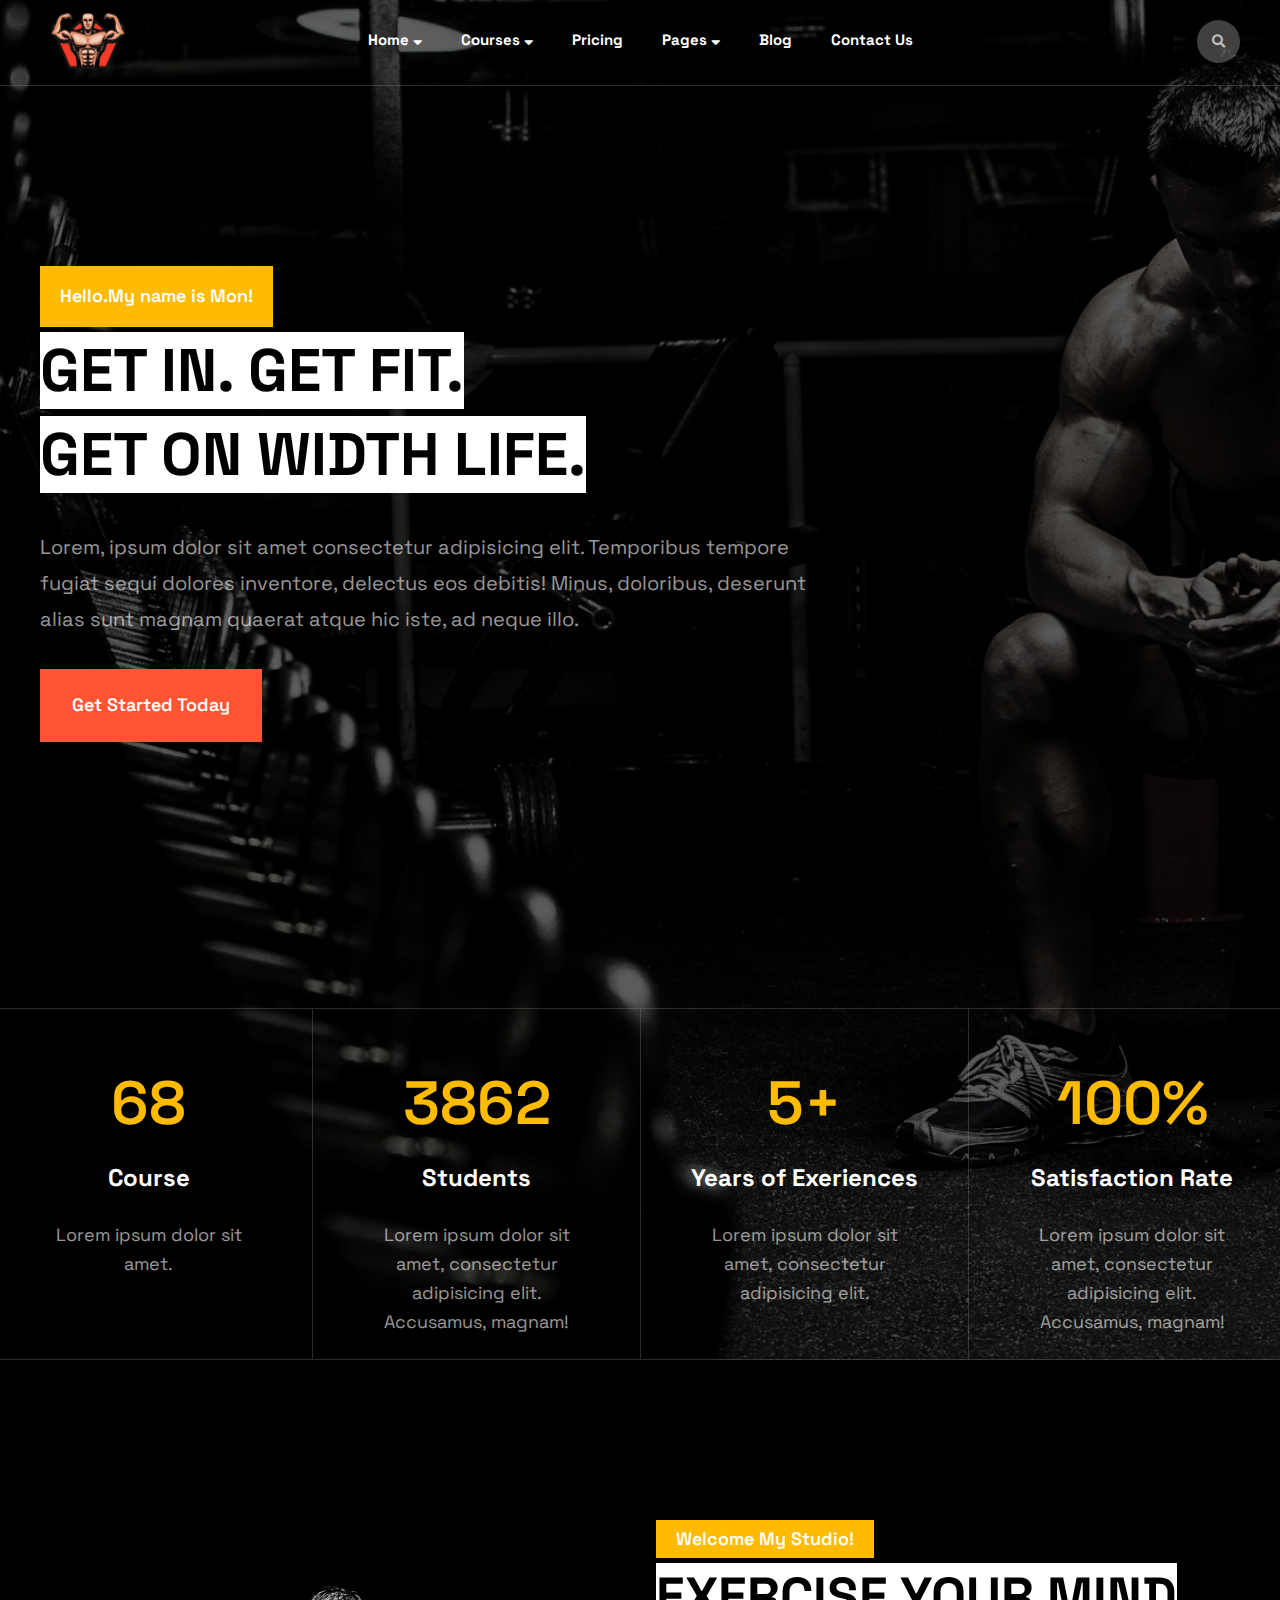
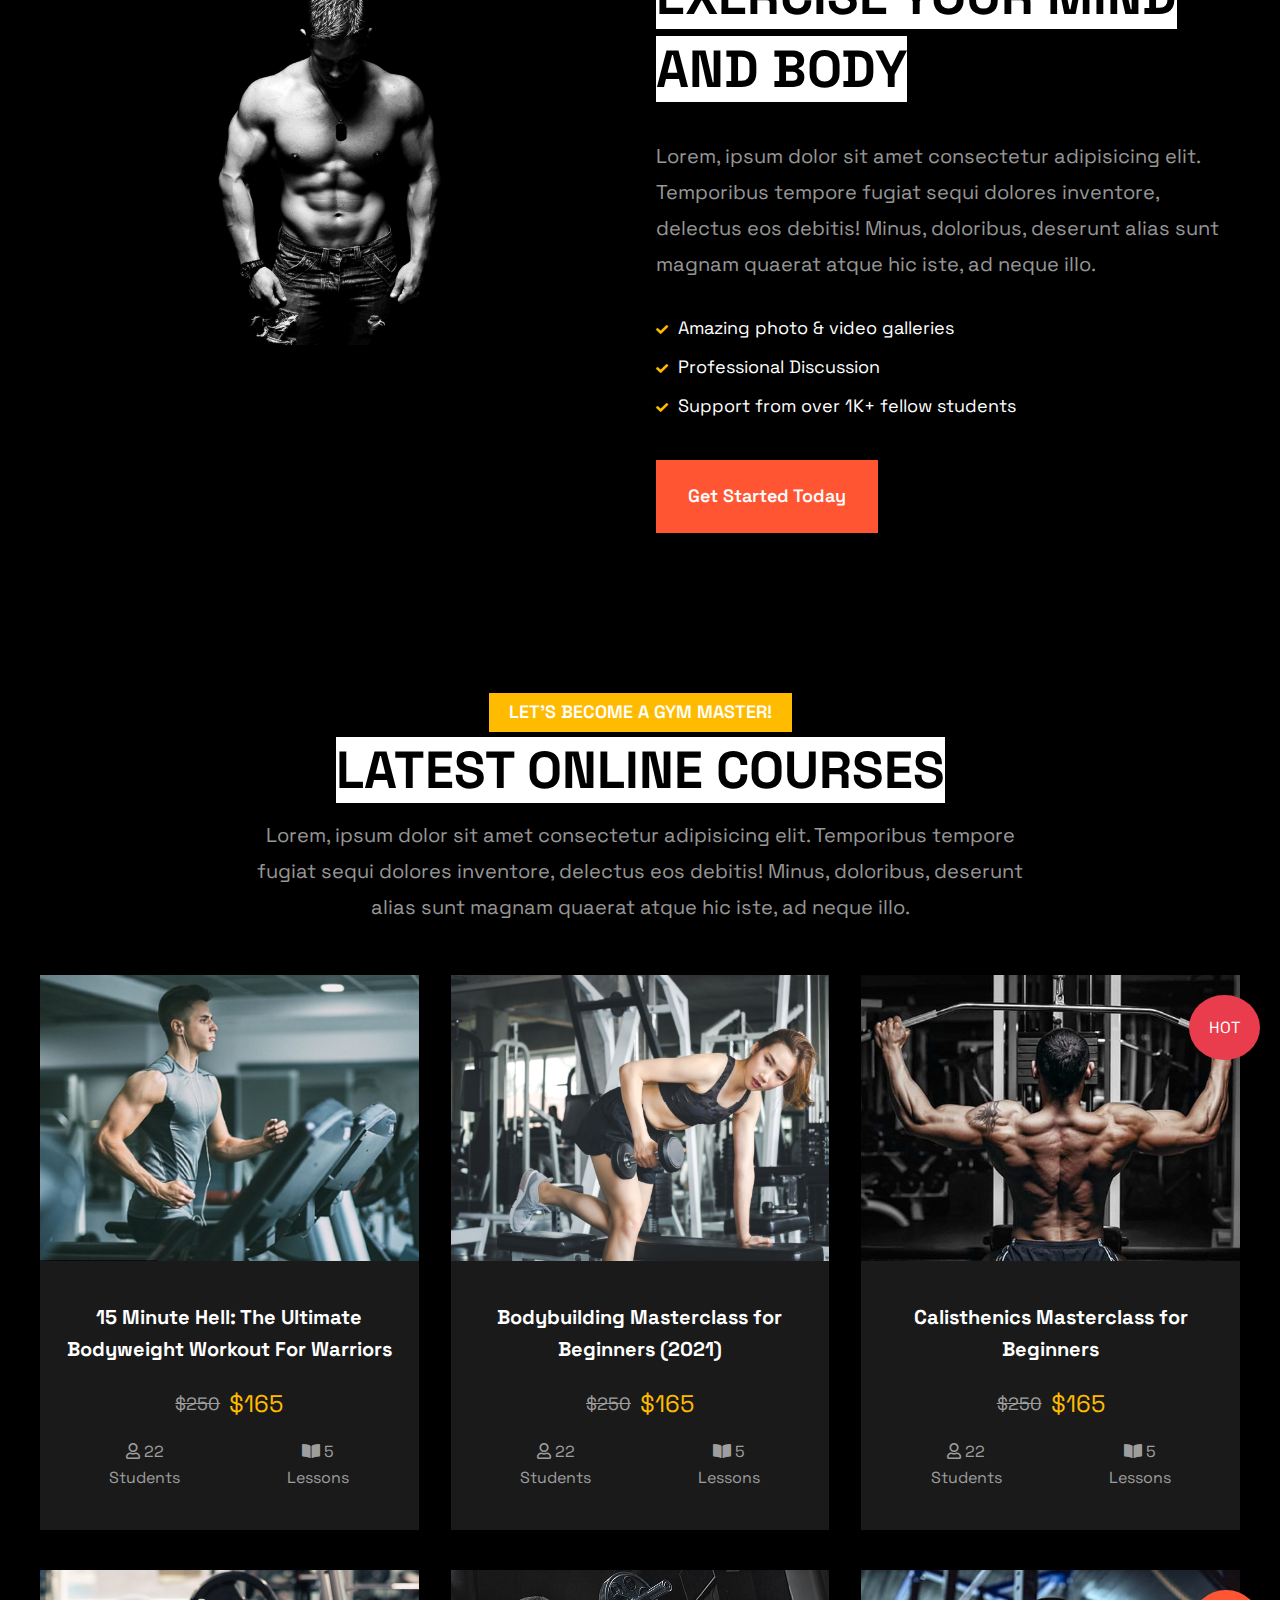
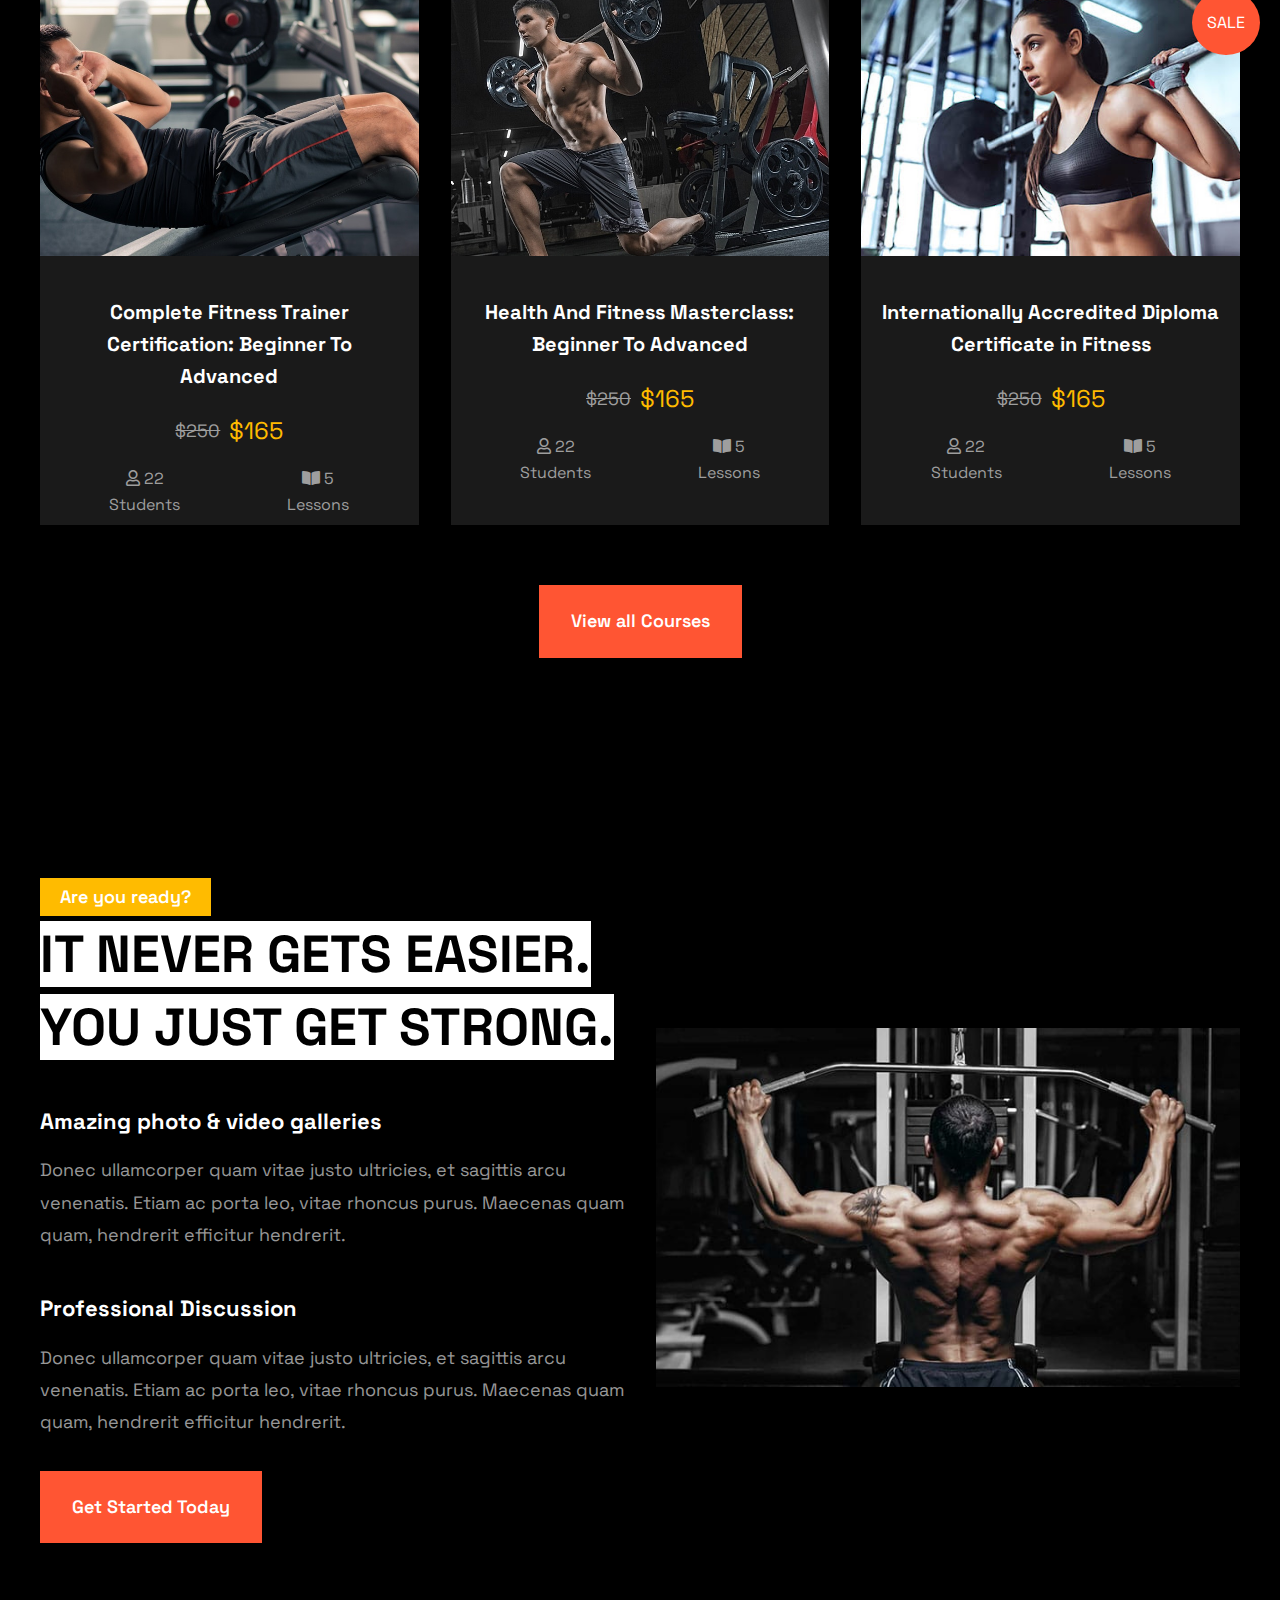
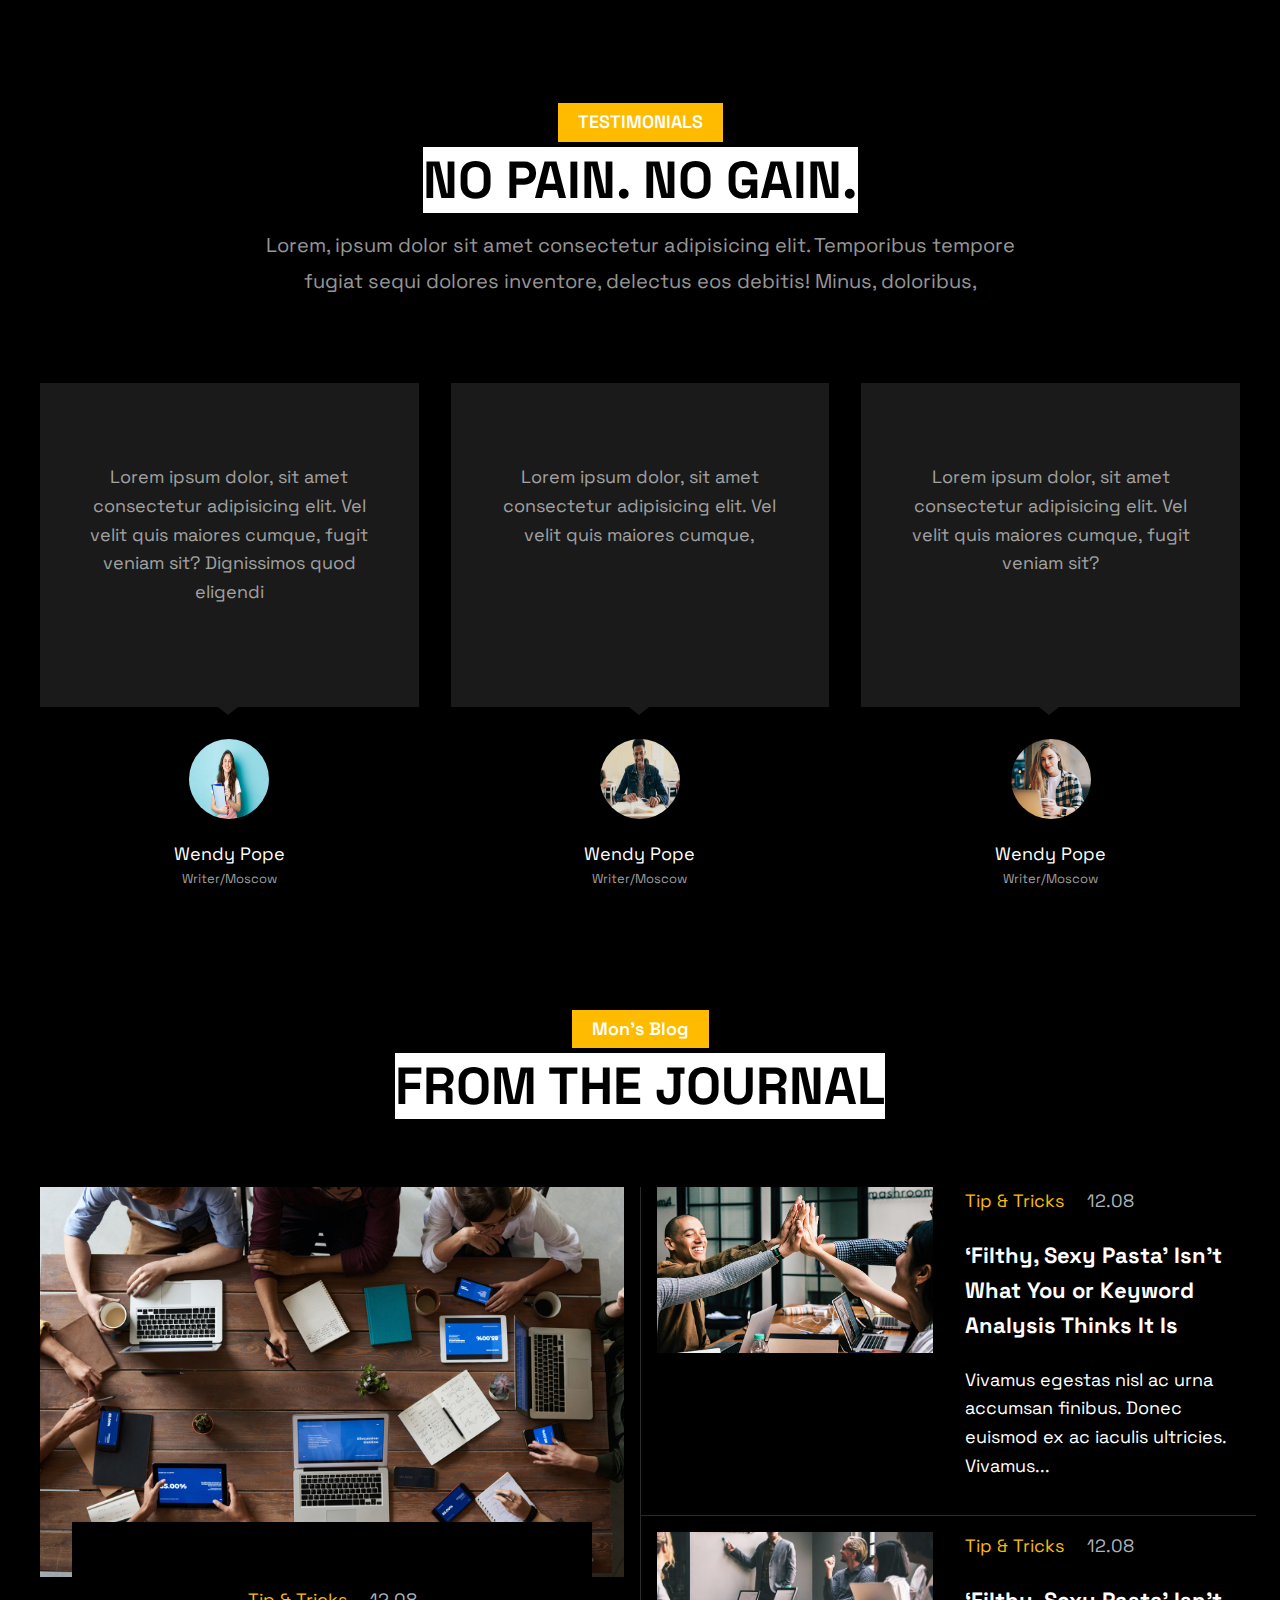
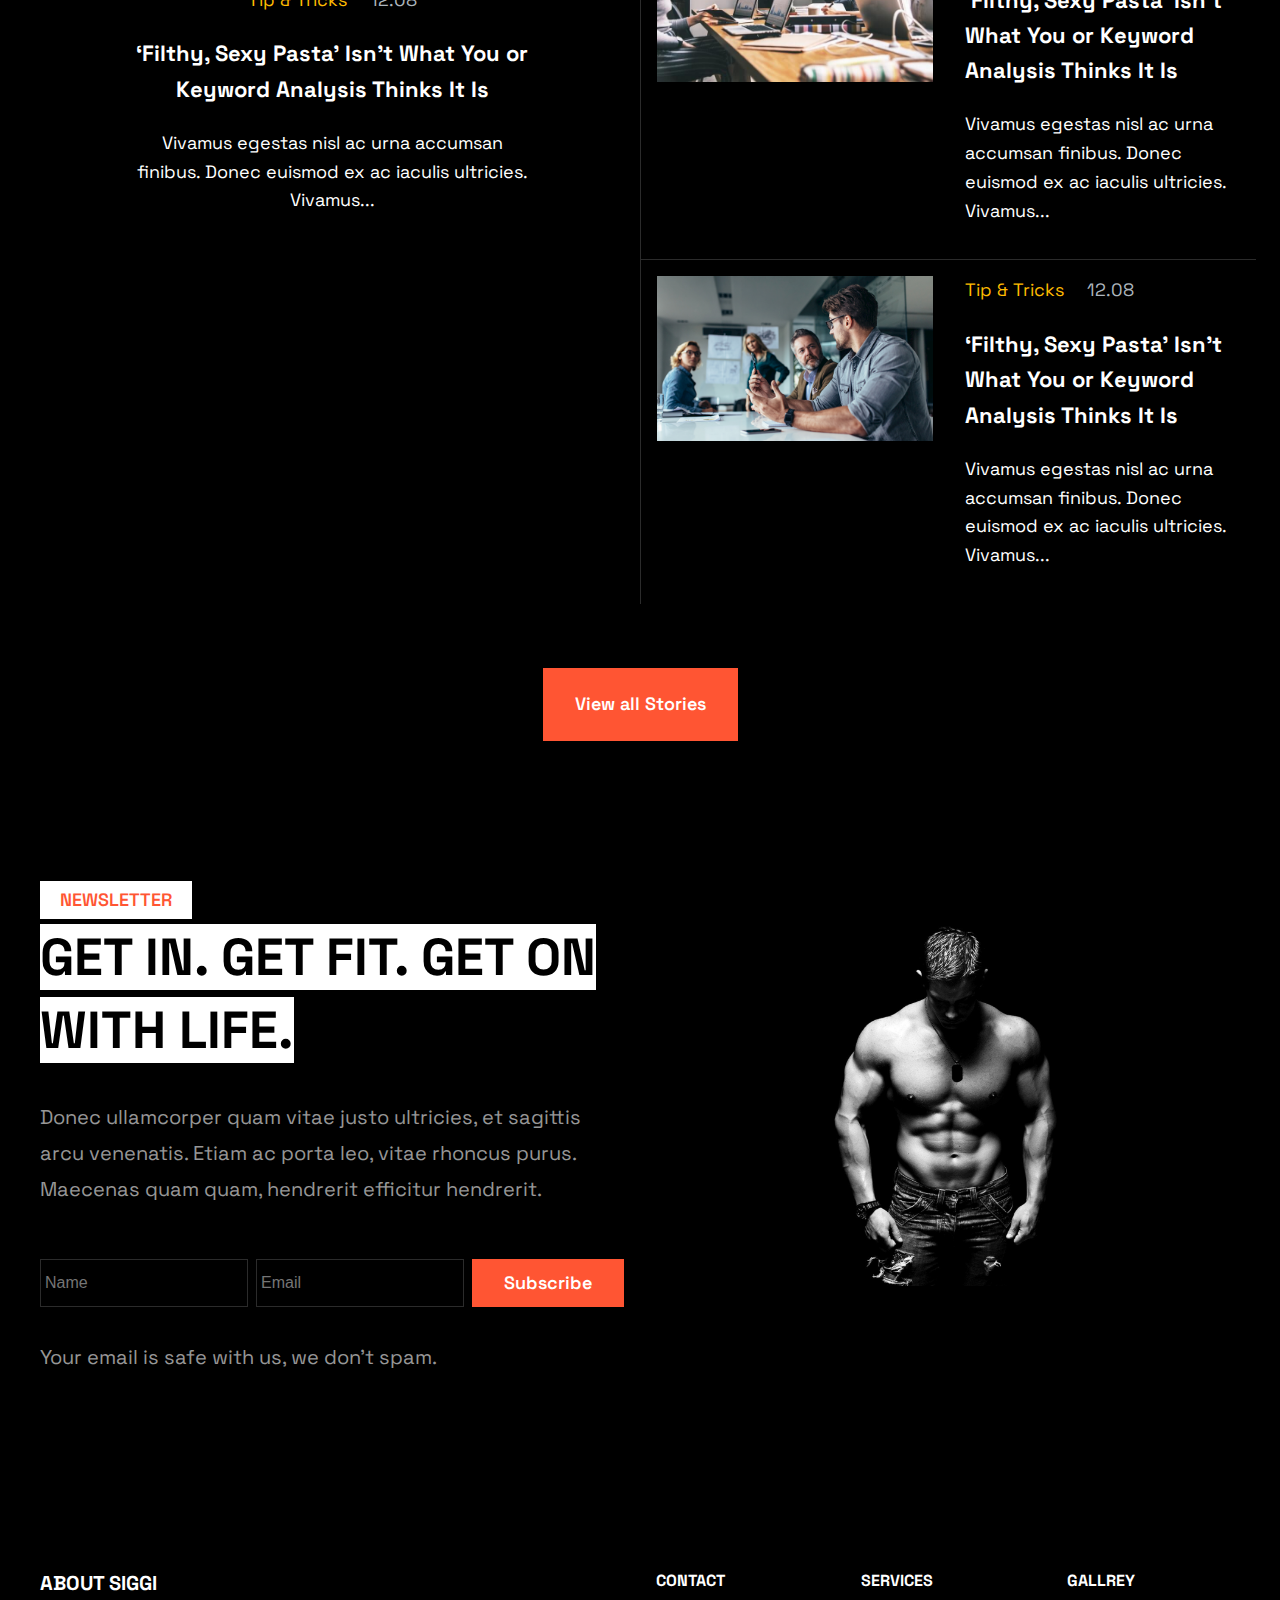
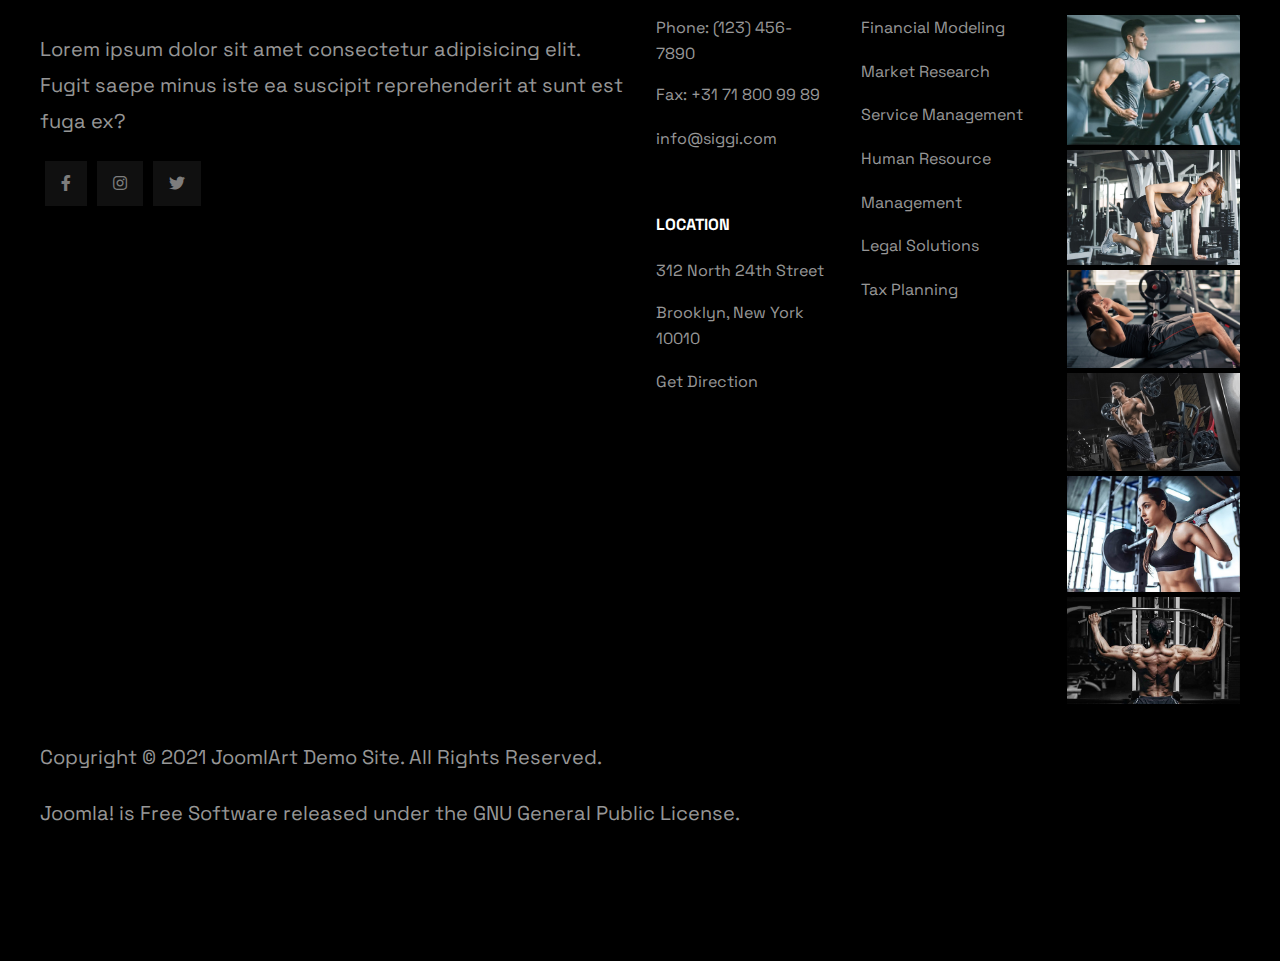
==== commit 6b6be7a0: "done" ====
--- a/index.html
+++ b/index.html
@@ -518,6 +518,403 @@
          </div>
         </div>
        <!-- //Section3 -->
+
+       <!-- Section4 -->
+       <div class="section4-wrap">
+        <div class="grid wide">
+            <div class="row wide">
+             
+              <div class="col wide l-6 m-12 c-12 ">
+             <div class="section4-item">
+               <div class="sub-title section-subtitle">
+                   <span>Are you ready?</span>
+               </div>
+               <h2 class="section-heading section4-heading">
+                it never gets easier. You just get strong.
+               </h2>
+               
+               <h3>Amazing photo & video galleries</h3>
+
+               <div class="section-description section4-description">
+                Donec ullamcorper quam vitae justo ultricies, et sagittis arcu venenatis. Etiam ac porta leo, vitae rhoncus purus. Maecenas quam quam, hendrerit efficitur hendrerit.
+               </div>
+
+               <h3>Professional Discussion</h3>
+
+               <div class="section-description section4-description">
+                Donec ullamcorper quam vitae justo ultricies, et sagittis arcu venenatis. Etiam ac porta leo, vitae rhoncus purus. Maecenas quam quam, hendrerit efficitur hendrerit.
+               </div>
+                 
+               <div class="btn-section">
+                   <a href="" class="btn-primary">
+                       Get Started Today
+                   </a>
+               </div>
+             </div>
+             </div>
+             <div class="col wide l-6 m-12 c-12 ">
+                <div class="section4-item">
+                    <div class="section2-img">
+                    <img src="./assets/img/section3-avatar3.jpg" alt="" class="section4-item-img">
+                  </div>
+                </div>
+            </div>
+            </div>
+          </div>
+      </div>
+       <!-- //Section4 -->
+
+       <!-- Section5 -->
+       <div class="section5-wrap">
+        <div class="grid wide">
+          <div class="row wide">
+              <div class="col wide l-12 m-12 c-12">
+                 <div class="section-header">
+                   <div class="sub-title section-subtitle">
+                       <span>TESTIMONIALS</span>
+                   </div>
+                   <h2 class="section-heading section5-heading">
+                    NO PAIN. NO GAIN.
+                      </h2>
+                   <div class="section-description section5-description">
+                       Lorem, ipsum dolor sit amet consectetur adipisicing elit. Temporibus tempore fugiat sequi dolores inventore, delectus eos debitis! Minus, doloribus, 
+                   </div>   
+                 </div> 
+              </div>
+              </div>
+              <div class="row wide">
+                  <div class="col wide l-4 m-12 c-12">
+                      <div class="section5-item">
+                          <div class="section5-item-description">
+                              Lorem ipsum dolor, sit amet consectetur adipisicing elit. Vel velit quis maiores cumque, fugit veniam sit? Dignissimos quod eligendi 
+                          </div>
+                          <div class="section5-item-person">
+                              <span class="section5-item-avatar">
+                                  <img src="./assets/img/section5-avatar1.jpg" alt="" class="section5-img">
+                              </span>
+                              <span class="section5-name">Wendy Pope</span>
+                              <span class="section5-job">Writer/Moscow</span>
+                          </div>
+                      </div>
+                  </div>
+                  <div class="col wide l-4 m-12 c-12">
+                    <div class="section5-item">
+                        <div class="section5-item-description">
+                            Lorem ipsum dolor, sit amet consectetur adipisicing elit. Vel velit quis maiores cumque, 
+                        </div>
+                        <div class="section5-item-person">
+                            <span class="section5-item-avatar">
+                                <img src="./assets/img/section5-avatar2.jpg" alt="" class="section5-img">
+                            </span>
+                            <span class="section5-name">Wendy Pope</span>
+                            <span class="section5-job">Writer/Moscow</span>
+                        </div>
+                    </div>
+                </div>
+                <div class="col wide l-4 m-12 c-12">
+                    <div class="section5-item">
+                        <div class="section5-item-description">
+                            Lorem ipsum dolor, sit amet consectetur adipisicing elit. Vel velit quis maiores cumque, fugit veniam sit? 
+                        </div>
+                        <div class="section5-item-person">
+                            <span class="section5-item-avatar">
+                                <img src="./assets/img/section5-avatar3.jpg" alt="" class="section5-img">
+                            </span>
+                            <span class="section5-name">Wendy Pope</span>
+                            <span class="section5-job">Writer/Moscow</span>
+                        </div>
+                    </div>
+                </div>
+
+              </div>
+            </div>
+       </div>
+       <!-- //Section5 -->
+
+       <!-- Section6 -->
+       <div class="section6-wrap">
+          <div class="grid wide ">
+            <div class="row wide">
+               <div class="col wide l-12 m-12 c-12 ">
+                  <div class="section-header">
+                    <div class="sub-title section-subtitle">
+                        <span>Mon's Blog</span>
+                    </div>
+                    <h2 class="section-heading section3-heading">
+                        From The Journal
+                       </h2>  
+                  </div> 
+               </div> 
+            </div> 
+            <div class="row wide">
+                <div class="col wide l-6 m-12 c-12 ">
+                   <div class="section6-item">
+                       <div class="section6-item-avatar">
+                           <img src="./assets/img/section6-avatar1.jpg" alt="" class="section6-item-img">
+                       </div>
+                       <div class="section6-item-info text-center " style="margin: 0 32px;">
+                           <div class="section6-item-info-left">
+                          <span class="section6-item-info-label ">Tip & Tricks</span>
+                          <span class="section6-item-info-date">12.08</span>
+                           <h3 class="section6-item-info-header">
+                            ‘Filthy, Sexy Pasta’ Isn’t What You or Keyword Analysis Thinks It Is
+                           </h3>
+                           <p class="section6-item-info-description">Vivamus egestas nisl ac urna accumsan finibus. Donec euismod ex ac iaculis ultricies. Vivamus...</p>
+                       </div>
+                    </div>
+                   </div> 
+                </div>
+                <div class="col wide l-6 m-12 c-12">
+                    <div class="section6-item ">
+                   <div class="row section6-item-rigth" style="padding-top: 0;">
+                     <div class="col l-6 m-6 c-12">
+        
+                        <div class="section6-item-avatar">
+                            <img src="./assets/img/section6-avatar2.jpg" alt="" class="section6-item-img">
+                        </div>
+                       
+                     </div>
+                     <div class="col l-6 m-6 c-12">
+                        <div class="section6-item-info">
+                            <span class="section6-item-info-label ">Tip & Tricks</span>
+                            <span class="section6-item-info-date">12.08</span>
+                             <h3 class="section6-item-info-header">
+                              ‘Filthy, Sexy Pasta’ Isn’t What You or Keyword Analysis Thinks It Is
+                             </h3>
+                             <p class="section6-item-info-description">Vivamus egestas nisl ac urna accumsan finibus. Donec euismod ex ac iaculis ultricies. Vivamus...</p> 
+                        </div>
+                     </div>
+                   </div> 
+                   <div class="row section6-item-rigth boder-wrap">
+                    <div class="col l-6 m-6 c-12">
+       
+                       <div class="section6-item-avatar">
+                           <img src="./assets/img/section6-avatar3.jpg" alt="" class="section6-item-img">
+                       </div>
+                      
+                    </div>
+                    <div class="col l-6 m-6 c-12">
+                       <div class="section6-item-info">
+                           <span class="section6-item-info-label ">Tip & Tricks</span>
+                           <span class="section6-item-info-date">12.08</span>
+                            <h3 class="section6-item-info-header">
+                             ‘Filthy, Sexy Pasta’ Isn’t What You or Keyword Analysis Thinks It Is
+                            </h3>
+                            <p class="section6-item-info-description">Vivamus egestas nisl ac urna accumsan finibus. Donec euismod ex ac iaculis ultricies. Vivamus...</p> 
+                       </div>
+                    </div>
+                  </div> 
+                  <div class="row section6-item-rigth">
+                      
+                    <div class="col l-6 m-6 c-12">
+                       <div class="section6-item-avatar">
+                           <img src="./assets/img/section6-avatar4.jpg" alt="" class="section6-item-img">
+                       </div>
+                      
+                    </div>
+                    <div class="col l-6 m-6 c-12">
+                       <div class="section6-item-info">
+                           <span class="section6-item-info-label ">Tip & Tricks</span>
+                           <span class="section6-item-info-date">12.08</span>
+                            <h3 class="section6-item-info-header">
+                             ‘Filthy, Sexy Pasta’ Isn’t What You or Keyword Analysis Thinks It Is
+                            </h3>
+                            <p class="section6-item-info-description">Vivamus egestas nisl ac urna accumsan finibus. Donec euismod ex ac iaculis ultricies. Vivamus...</p> 
+                       </div>
+                    </div>
+
+                  </div> 
+
+                </div> 
+                </div>
+            </div>
+            <div class="text-center">
+            <div class="btn-section">
+                <a href="" class="btn-primary">
+                    View all Stories
+                </a>
+            </div> 
+        </div>
+          </div>
+       </div>
+       <!-- //Section6 -->
+
+       <!-- Section7 -->
+        <div class="section7-wrap">
+           <div class="grid wide">
+               <div class="row wide">
+                   <div class="col wide l-6 m-12 c-12">
+                       <div class="section7-item">
+                        <div class="sub-title section-subtitle section7-subtitle">
+                            <span>NEWSLETTER</span>
+                        </div>
+                        <h2 class="section-heading section7-heading">
+                            GET IN. GET FIT. GET ON WITH LIFE.
+                        </h2>
+    
+                        <div class="section-description ">
+                         Donec ullamcorper quam vitae justo ultricies, et sagittis arcu venenatis. Etiam ac porta leo, vitae rhoncus purus. Maecenas quam quam, hendrerit efficitur hendrerit.
+                        </div>
+                          
+                        
+                        <div class="section7-input">
+                           <input type="text" class="section7-input-item input-name" placeholder="Name">
+                           <input type="email" class="section7-input-item input-email" placeholder="Email">
+                           <div class=" section7-input-item section7-btn">
+                            <a href="" class="btn-primary section7-input-link">
+                               Subscribe
+                            </a>
+                        </div> 
+                        </div>
+                        <p class="section-description">Your email is safe with us, we don’t spam.</p>
+                       </div>
+                   </div>
+                   <div class="col wide l-6 m-0 c-0">
+                    <div class="section7-item">
+                       <img src="./assets/img/wp2482989.jpg" alt="" class="section7-img"> 
+                    </div>
+                   </div>
+               </div>
+           </div> 
+        </div>
+       <!-- //Section7 -->
+
+       <!-- Footer -->
+         <div class="footer">
+             <div class="grid wide">
+                 <div class="row wide">
+                     <div class="col wide l-6 m-12 c-12 ">
+                         <div class="footer-item">
+                             <h3>About Siggi</h3>
+                             <div class="section-description">
+                                 Lorem ipsum dolor sit amet consectetur adipisicing elit. Fugit saepe minus iste ea suscipit reprehenderit at sunt est fuga ex?
+                             </div>
+                             <div class="footer-social">
+                                 <ul class="social-list">
+                                     <li class="social-item">
+                                         <a href="" class="social-item__link">
+                                            <i class="fab fa-facebook-f"></i> 
+                                         </a>
+                                     </li>
+                                     <li class="social-item">
+                                        <a href="" class="social-item__link">
+                                            <i class="fab fa-instagram"></i>
+                                        </a>
+                                    </li>
+                                    <li class="social-item">
+                                        <a href="" class="social-item__link">
+                                            <i class="fab fa-twitter"></i>
+                                        </a>
+                                    </li>
+                                 </ul>
+                             </div>
+                         </div>
+                     </div>
+                     <div class="col wide l-6 m-12 c-12 ">
+                         <div class="footer-item">
+                             <div class="row">
+                                 <div class="col l-4 m-4 c-12">
+                                   <div class="footer-item-right-s">
+                                    <h4 class="footer-item-right-heading">
+                                        contact
+                                    </h4> 
+                                    <div class="footer-item-right-info">
+                                        <p class="footer-item-right-text">
+                                            Phone: (123) 456-7890
+                                        </p>
+                                        <p class="footer-item-right-text">
+                                            Fax: +31 71 800 99 89
+                                        </p>
+                                        <a href="" class="footer-item-right-text__link">
+                                            info@siggi.com
+                                        </a>
+                                    </div>
+                                   </div>
+                                   <div  class="footer-item-right-s">
+                                    <h4 class="footer-item-right-heading">
+                                        location
+                                    </h4> 
+                                    <div class="footer-item-right-info">
+                                        <p class="footer-item-right-text">
+                                            312 North 24th Street
+                                        </p>
+                                        <p class="footer-item-right-text">
+                                            Brooklyn, New York 10010
+                                        </p>
+                                        <a href="" class="footer-item-right-text__link">
+                                            Get Direction
+                                        </a>
+                                    </div>
+                                    </div>
+
+                                 </div>
+                                 <div class="col l-4 m-4 c-12">
+                                    <h4 class="footer-item-right-heading">
+                                        services
+                                    </h4> 
+                                    <div class="footer-item-right-info">
+                                        <a href="" class="footer-item-right-text__link">
+                                            Financial Modeling
+                                        </a>
+                                        <a href="" class="footer-item-right-text__link">
+                                            Market Research
+                                        </a>
+                                        <a href="" class="footer-item-right-text__link">
+                                            Service Management
+                                        </a>
+                                        <a href="" class="footer-item-right-text__link">
+                                            Human Resource
+                                        </a>
+                                        <a href="" class="footer-item-right-text__link">
+                                         Management
+                                        </a>
+                                        <a href="" class="footer-item-right-text__link">
+                                            Legal Solutions
+                                        </a>
+                                        <a href="" class="footer-item-right-text__link">
+                                            Tax Planning
+                                        </a>
+                                    </div> 
+                                </div>
+                                <div class="col l-4 m-4 c-12">
+                                    <h4 class="footer-item-right-heading">
+                                        gallrey
+                                    </h4> 
+                                    <div class="footer-item-right-img">
+                                       <img src="./assets/img/section3-avatar1.jpg" alt="" class="footer-img">
+                                    </div>
+                                    <div class="footer-item-right-img">
+                                        <img src="./assets/img/section3-avatar2.jpg" alt="" class="footer-img">
+                                     </div>
+                                     <div class="footer-item-right-img">
+                                        <img src="./assets/img/section3-avatar4.jpg" alt="" class="footer-img">
+                                     </div>
+                                     <div class="footer-item-right-img">
+                                        <img src="./assets/img/section3-avatar5jpg.jpg" alt="" class="footer-img">
+                                     </div>
+                                     <div class="footer-item-right-img">
+                                        <img src="./assets/img/section3-avatar6.jpg" alt="" class="footer-img">
+                                     </div>
+                                     <div class="footer-item-right-img">
+                                        <img src="./assets/img/section3-avatar3.jpg" alt="" class="footer-img">
+                                     </div>
+
+                                </div>
+                             </div>
+                         </div>
+                     </div>
+                 </div>
+                 <div class="footer-copyright">
+                 <p class="section-description footer-item-copyright">
+                    Copyright © 2021 JoomlArt Demo Site. All Rights Reserved.
+                 </p>
+                 <p class="section-description footer-item-copyright">
+                    Joomla! is Free Software released under the GNU General Public License.
+                 </p>
+             </div>
+            </div>
+         </div>
+       <!-- //Footer -->
    </div>
 </body>
 </html>--- a/assets/css/base.css
+++ b/assets/css/base.css
@@ -25,7 +25,7 @@
     margin-bottom: 2px;
 }
 .section-description{
-    font-size: 1.8rem;
+    font-size: 2rem;
     margin: 32px 0 ;
     line-height: 1.8;
     color: var(--description-color);
@@ -41,4 +41,7 @@
 }
 .btn-primary:hover{
     opacity: 0.7;
+}
+.text-center{
+    text-align: center;
 }--- a/assets/css/main.css
+++ b/assets/css/main.css
@@ -295,7 +295,7 @@
 .section1-info-item{
     padding: 64px 30px;
     text-align: center;
-    font-size: 1.6rem;
+    font-size: 1.8rem;
     color:var(--description-color) ;
     line-height: 1;
     
@@ -316,7 +316,8 @@
 .section1-info-item-description{
     line-height: 1.6;
 }
-.section2-wrap,.section3-wrap{
+.section2-wrap,.section3-wrap,.section4-wrap,
+.section5-wrap,.section6-wrap,.section7-wrap,.footer{
     width: 100%;
     background-color: #000;
 }
@@ -325,6 +326,11 @@
     padding-top: 60px;
 
 }
+.section4-item-img{
+    width: 100%;
+    padding-top: 150px;
+
+}
 .section1-info-item{
     height: 350px;
 }
@@ -335,7 +341,7 @@
     padding:5px 20px;
     color: #fff;
 }
-.section2-heading,.section3-heading{
+.section2-heading,.section3-heading,.section4-heading,.section5-heading,.section7-heading{
     font-size: 5.2rem;
 }
 .section2-item ul{
@@ -352,10 +358,10 @@
     font-size: 1.2rem;
     margin-right: 5px;
 }
-.section3-header{
+.section-header{
     text-align: center;
 }
-.section3-description{
+.section3-description,.section5-description{
     margin: 10px 0;
     padding: 0 200px;
 }
@@ -425,15 +431,193 @@
 .btn-section3{
     padding: 60px 0;
 }
+.section4-item{
+    padding-top: 160px;
+    padding-bottom: 160px;
+}
+.section4-item h3{
+    color: #fff;
+    font-size: 2.2rem;
+    margin-top: 40px;
+    margin-bottom: 0px;
+}
+.section4-description{
+    margin-top: 15px;
+    font-size: 1.8rem;
+}
+.section5-item{
+    color: #ffffff99;
+    text-align: center;
+    padding-top: 74px;
+    padding-bottom: 120px;
+}
+.section5-item-description{
+    background-color: #1a1a1a;
+    font-size: 1.8rem;
+    height: 324px;
+    padding: 80px 40px;
+    margin-bottom: 32px;
+    position: relative;
+}
+.section5-item-description::after{
+    content: "";
+    position: absolute;
+    border-width: 8px 10px ;
+    border-color: #1a1a1a transparent transparent  transparent;
+    border-style:solid ;
+    bottom: -16px;
+    left: 47%;
+}
 
-
-
-
-
-
-
-
-@media (max-width:1023px) {
+.section5-name{
+    display: block;
+    margin-top: 16px;
+    font-size: 1.8rem;
+    color: #fff;
+}
+.section5-job{
+    font-size: 1.3rem;
+    color: #9e9e9e;
+}
+.section5-img{
+    width: 80px;
+    height: 80px;
+    border-radius: 50%;
+}
+.section6-item{
+    color: #fff;
+    padding: 64px 0;
+    position: relative;
+}
+.section6-item-info{
+    position: relative;
+    
+}
+.section6-item-info-left{
+    position: absolute;
+    background-color: #000;
+    padding: 64px;
+    top: -60px;     
+}
+.section6-item-img{
+    width: 100%;
+    height: auto;
+}
+.section6-item-info-label{
+    font-size: 1.8rem;
+    margin-right: 20px;
+    display: inline-block;
+    color: var(--subtitle-color);
+}
+.section6-item-info-date{
+    font-size: 1.8rem;
+    color: #Adb5bd;
+}
+.section6-item-info-header{
+    font-size: 2.2rem;
+}
+.section6-item-info-description{
+    font-size: 1.8rem;
+}
+.section6-item-rigth{
+    padding-bottom: 16px;
+    padding-top: 16px;
+    border-left: 1px solid var(--boder-color);
+}
+.boder-wrap{
+    border-bottom: 1px solid var(--boder-color);
+    border-top: 1px solid var(--boder-color);
+}
+.section7-subtitle span{
+    color: var(--btn-color);
+    background-color: #fff;
+}
+.section7-item{
+    padding: 140px 0 ;
+}
+.section7-input{
+    display: flex;
+    justify-content: space-between;
+    margin: 0 -4px;
+    padding-top: 20px;
+}
+.input-name,.input-email{
+    flex:3;
+    font-size: 1.6rem;
+    padding: 0 4px;
+    background-color: #000;
+    border: 1px solid var(--boder-color) ;
+    color: var(--description-color);
+}
+.section7-btn{
+    flex: 1;
+}
+.section7-input-item{
+    margin: 0 4px;
+    line-height: 4px;
+    width: 100%;
+}
+.section7-img{
+    width: 100%;
+    padding-top: 40px;
+}
+.footer-item h3{
+    color: #fff;
+    text-transform: uppercase;
+    font-size: 2rem;
+}
+.social-list{
+    list-style-type: none;
+    display: flex;
+    padding: 0; 
+}
+.social-item{
+    margin: 0 5px;   
+}
+.social-item__link{
+    text-decoration: none;
+    color: #7d7d7d;
+    background-color:#101010 ;
+    padding: 12px 16px;
+    font-size: 1.6rem;
+}
+.social-item__link:hover{
+    background-color: rgb(112, 111, 111);
+    color: #fff;
+}
+.footer-item-right-heading{
+    color: #fff;
+    text-transform: uppercase;
+    font-size: 1.6rem;
+}
+.footer-item-right-text{
+    color: var(--description-color);
+    font-size: 1.6rem;
+}
+.footer-item-right-s{
+    margin-bottom: 60px;
+}
+.footer-item-right-text__link{
+    text-decoration: none;
+    color: var(--description-color);
+    font-size: 1.6rem;
+    display: block;
+    margin:  18px 0;
+}
+.footer-item-right-text__link:hover{
+    color: #fff;
+}
+.footer-img{
+    width: 100%;
+}
+.footer-item-copyright{
+    margin:  0;
+    padding: 10px 0;
+}
+.footer-copyright{
+    padding: 20px 0 120px 0;
+}
+@media (min-width:768px) and (max-width:1023px) {
     .section1-info-inner{
        border-left: none;
     }
@@ -447,19 +631,44 @@
         display: block;
     }
     .section2-item{
-        padding-top: 10rem;
-        padding-bottom:10rem;
-    }
-    .section3-description{
+        padding-top: 50px;
+        padding-bottom:50px;
+    }
+    .section3-description,.section5-description {
         margin: 10px 0;
-        padding: 0 70px;
-    }
+        padding: 0px;
+    }
+    .section4-item-img{
+        padding-top: 0;
     
+    }
+    .section4-item{
+        padding-top: 50px;
+        padding-bottom: 50px;
+    }
+    .section5-item{
+        padding-bottom: 0;
+    }
+    .section6-header{
+        padding-top: 40px;
+    }
+    .section6-item{
+        padding: 160px 0;
+    }
+    .boder-wrap{
+        border: none;
+    }
+    .section6-item-rigth{
+        border-left: none;
+    } 
 }
 @media (max-width:650px) {
     .sub-title span {
         font-size: 1.4rem;
         padding: 7px 14px;
+    }
+    .nav-mobile{
+        display: block;
     }
     .section1-heading {
         font-size: 4rem;
@@ -496,4 +705,47 @@
         margin: 10px 0;
         padding: 0 20px;
     }
+    .section6-item-rigth{
+        border-left: none;
+    }
+    .boder-wrap{
+        border: none;
+    }
+    .section6-item-info-left {
+        padding: 13px;
+    }
+    .section3-description,.section5-description {
+        margin: 10px 0;
+        padding: 0px;
+    }
+    .section6-item{
+        padding: 158px 0;
+    }
+    .section7-input{
+        flex-direction: column;
+    }
+    .section7-input-item{
+        margin:5px 4px;
+        padding: 22px;
+    }
+    .section7-btn{
+        padding: 0;
+    }
+    .section7-input-link{
+        padding: 22px 40px;
+        font-size: 1.6rem;
+    }
+    .section4-item-img{
+        padding: 0;
+    }
+    .section4-item{
+        padding: 20px;
+    }
+    .section7-item{
+        padding: 70px 0;
+    }
+    .footer-copyright{
+        padding: 20px 0px;
+        margin: 0 16px;
+    }
 }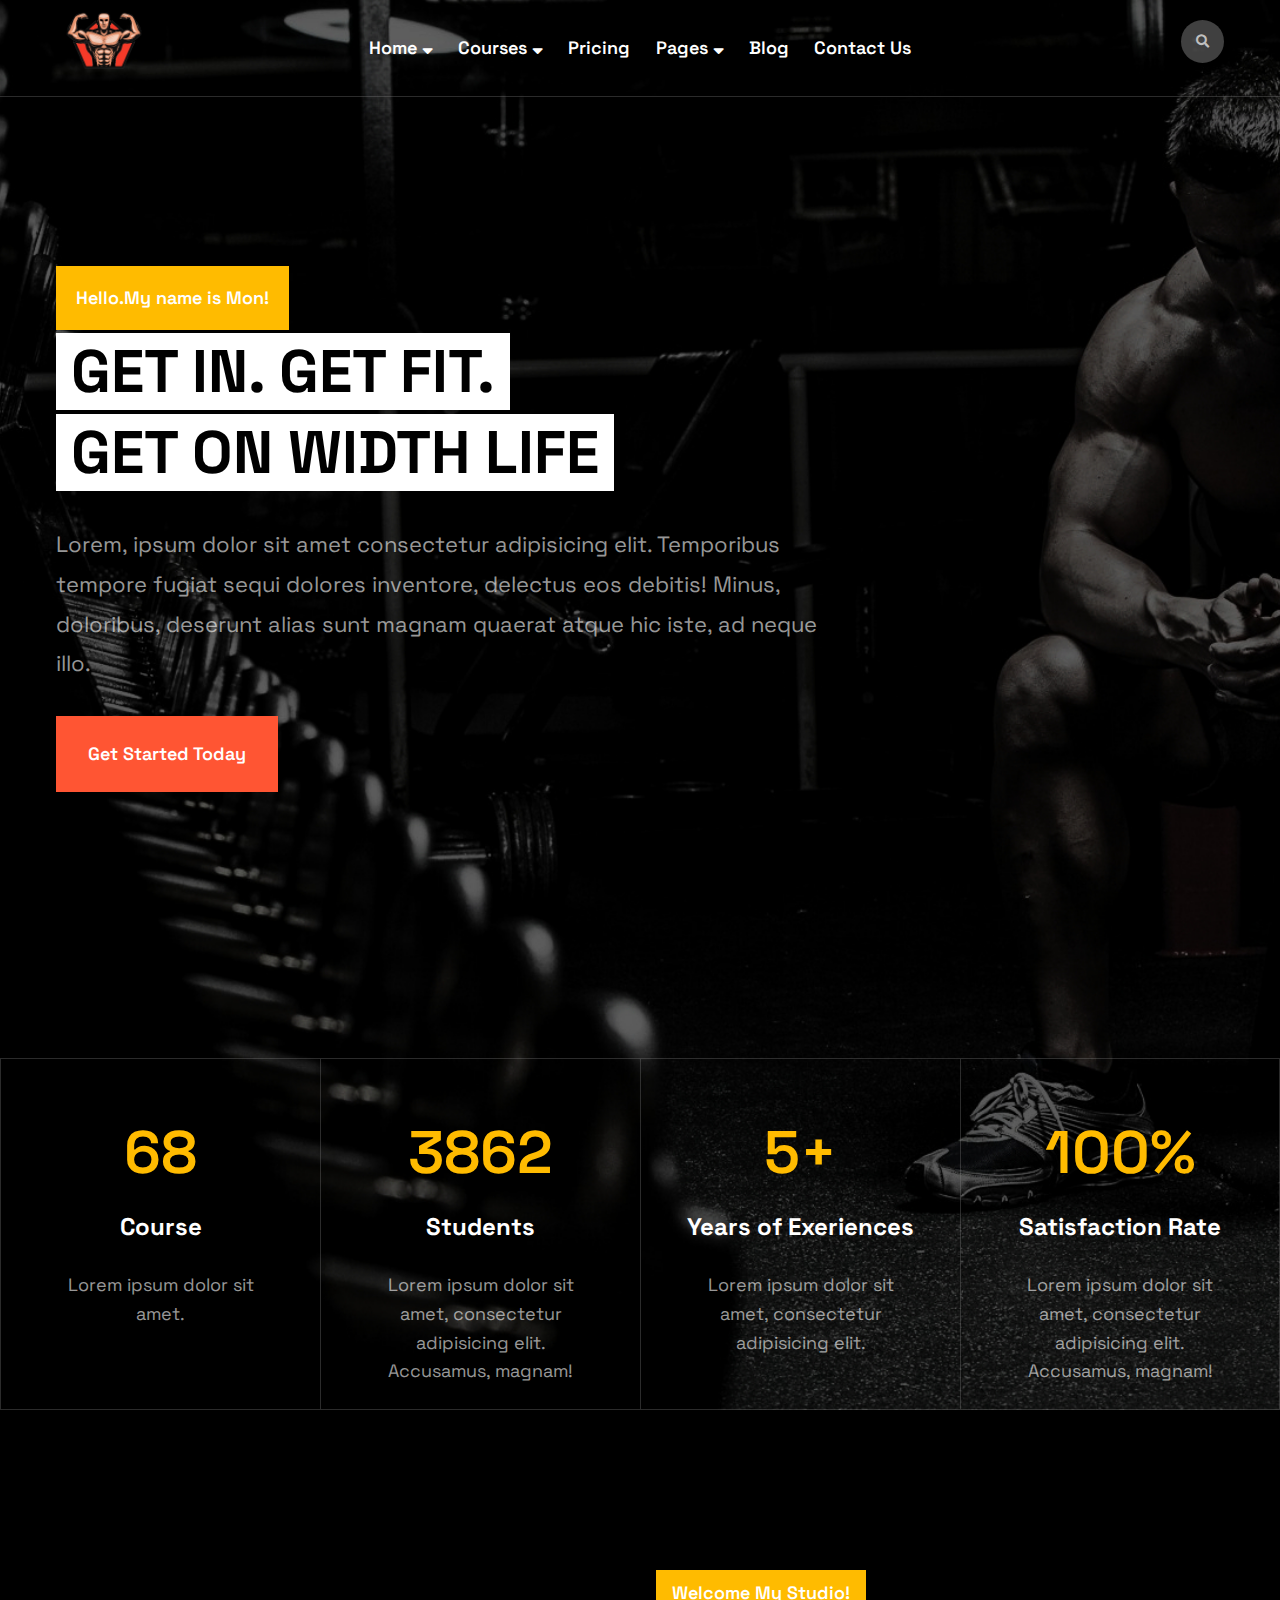
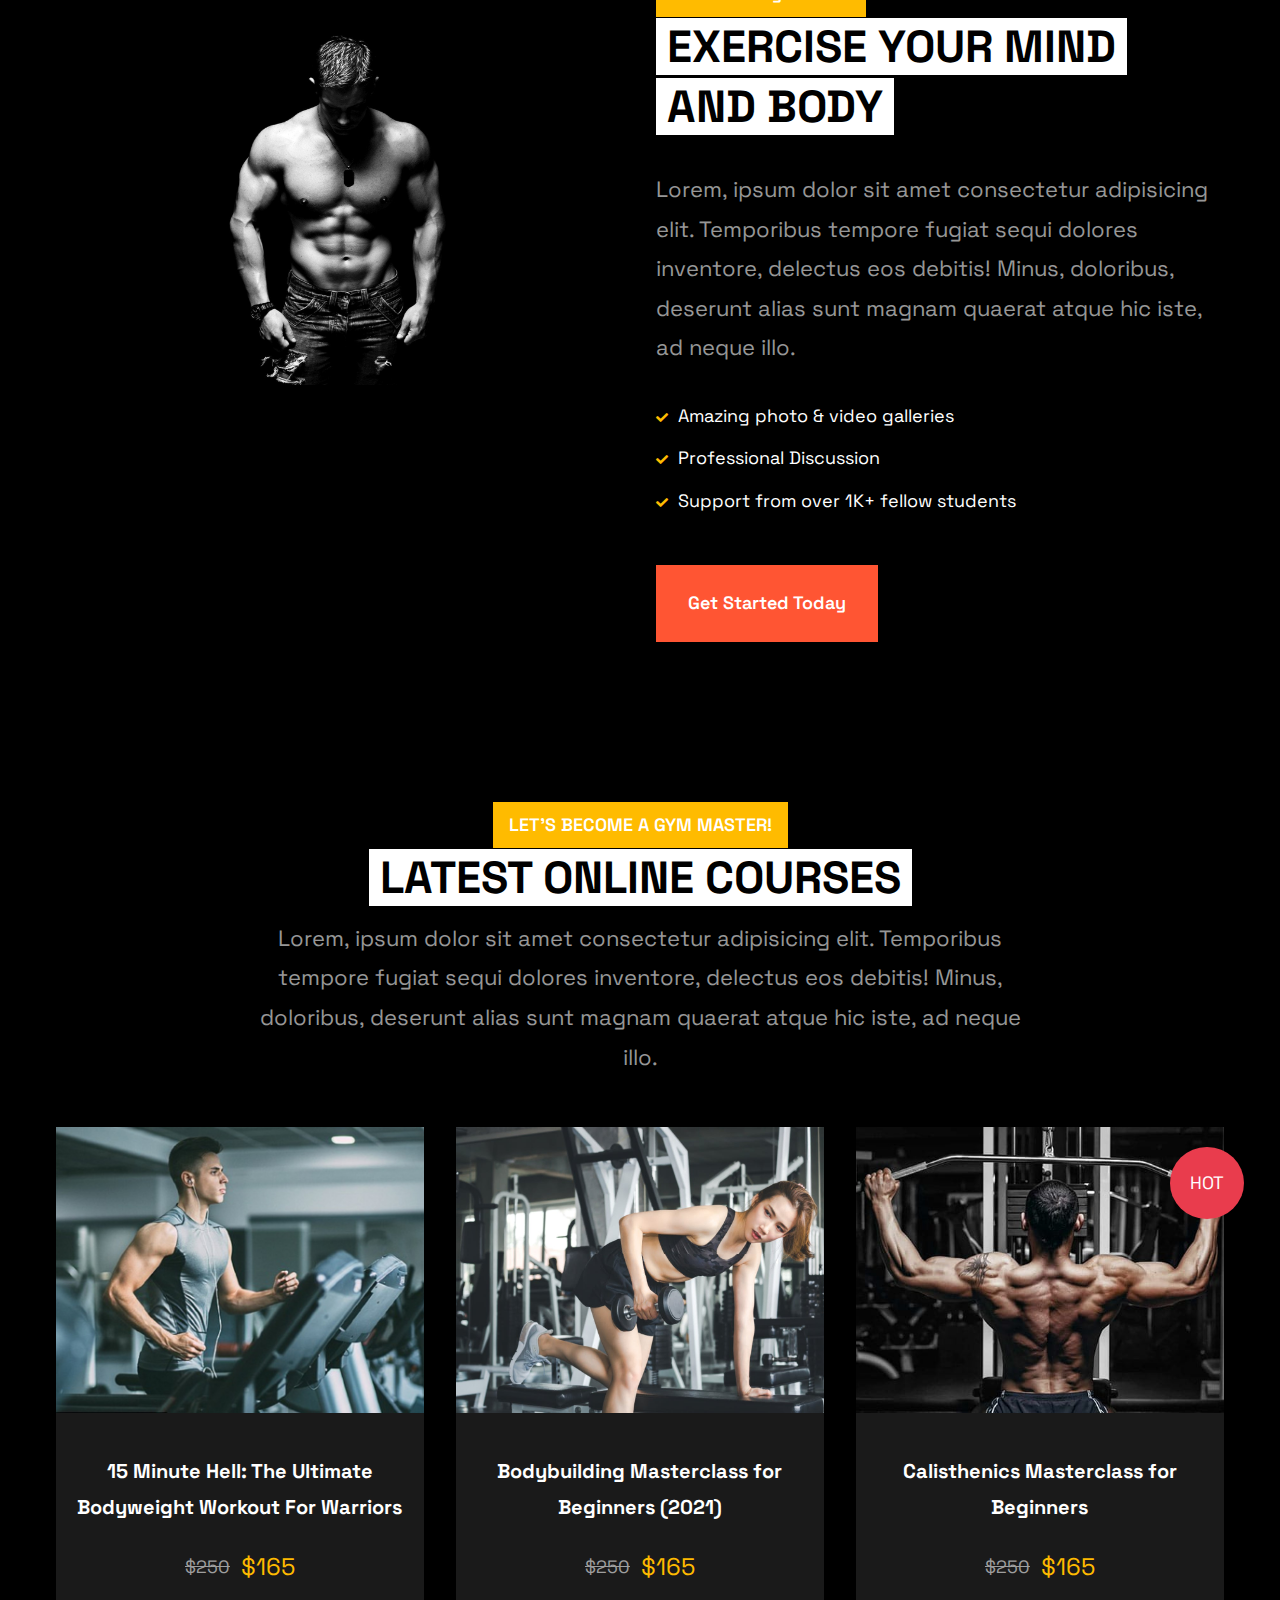
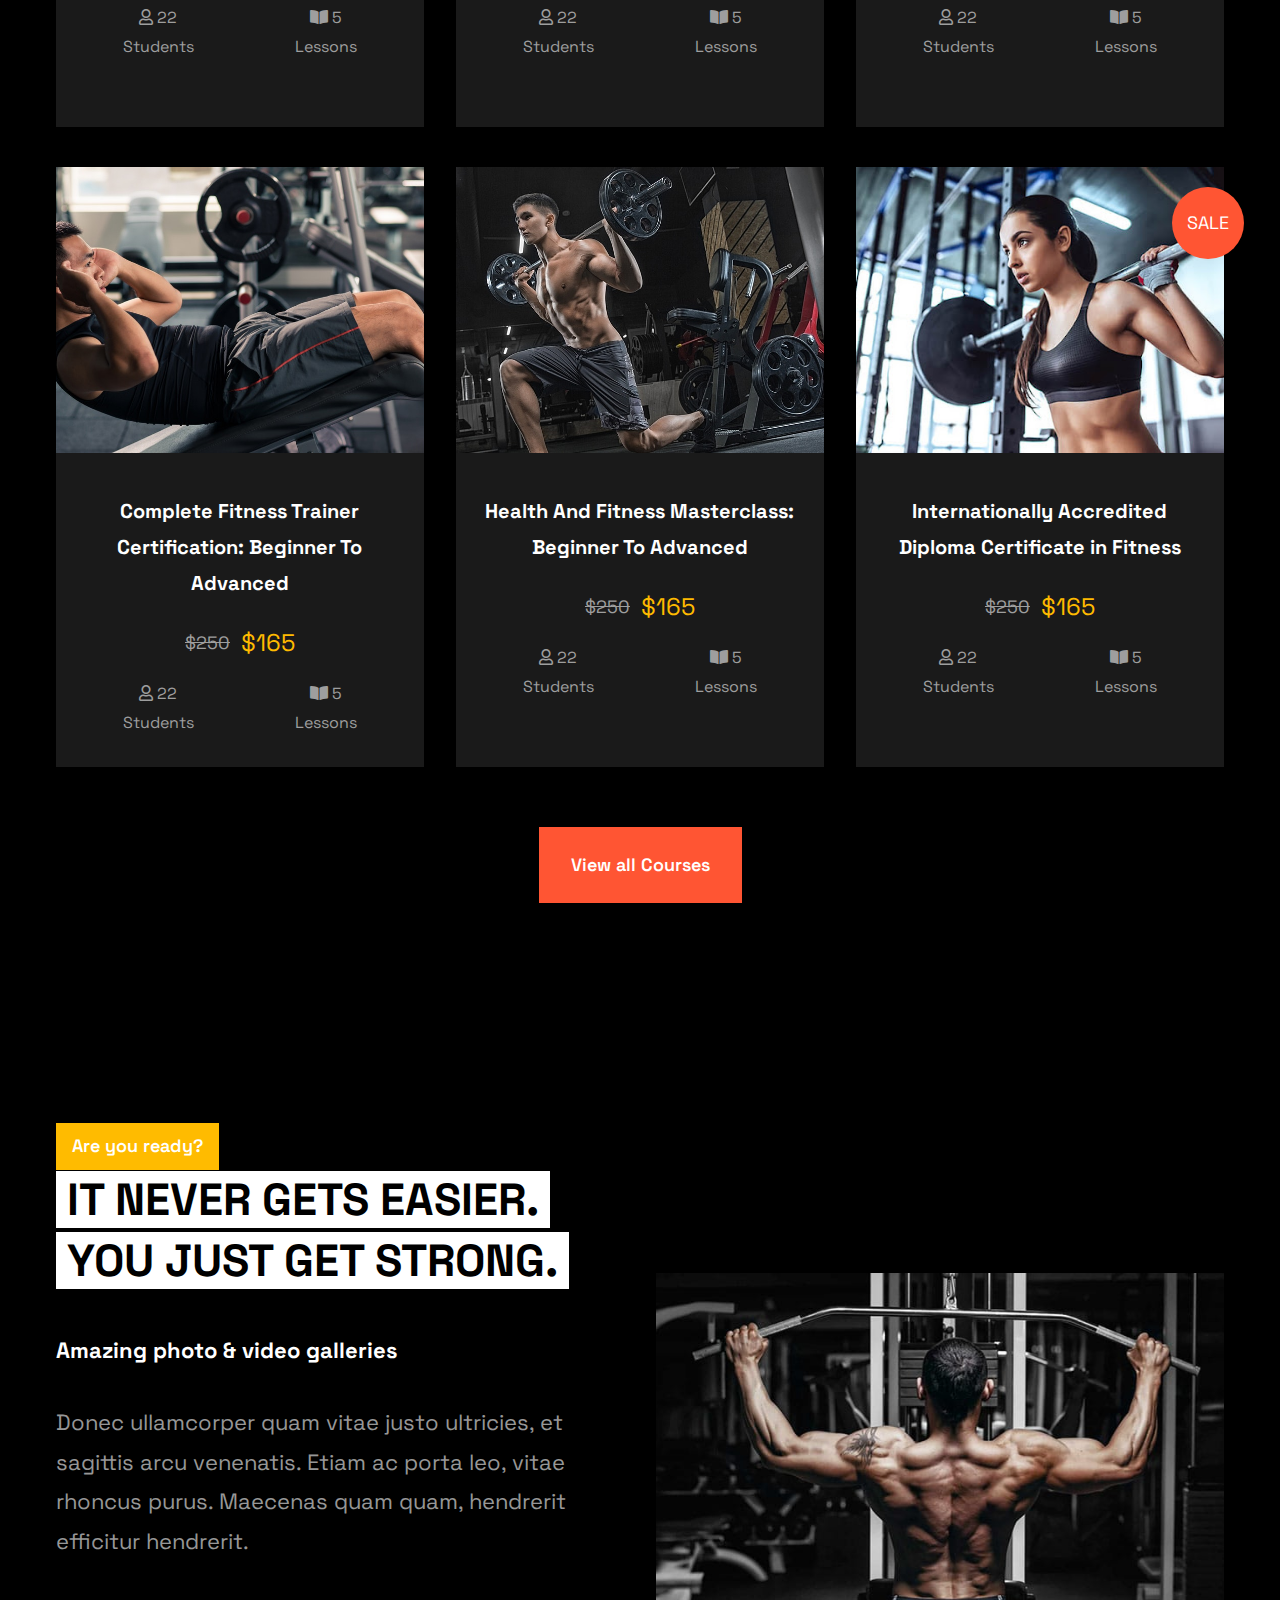
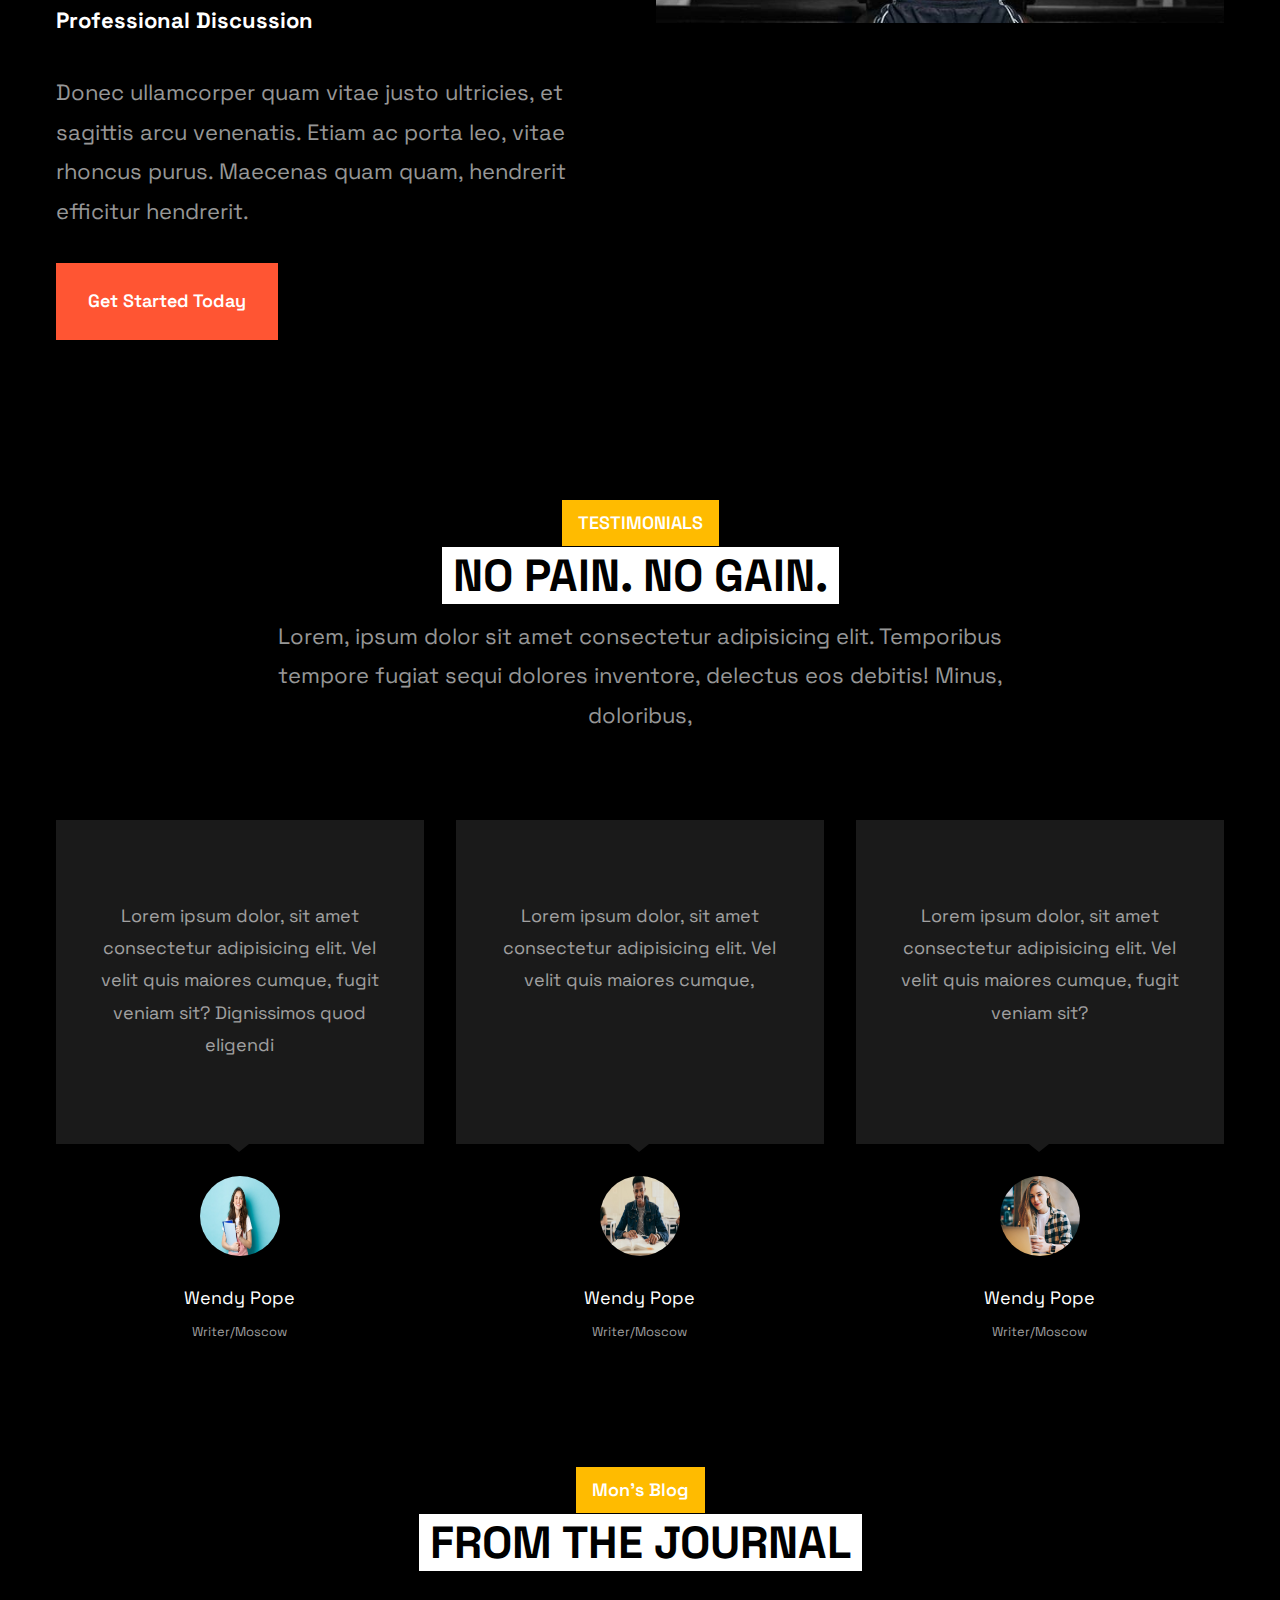
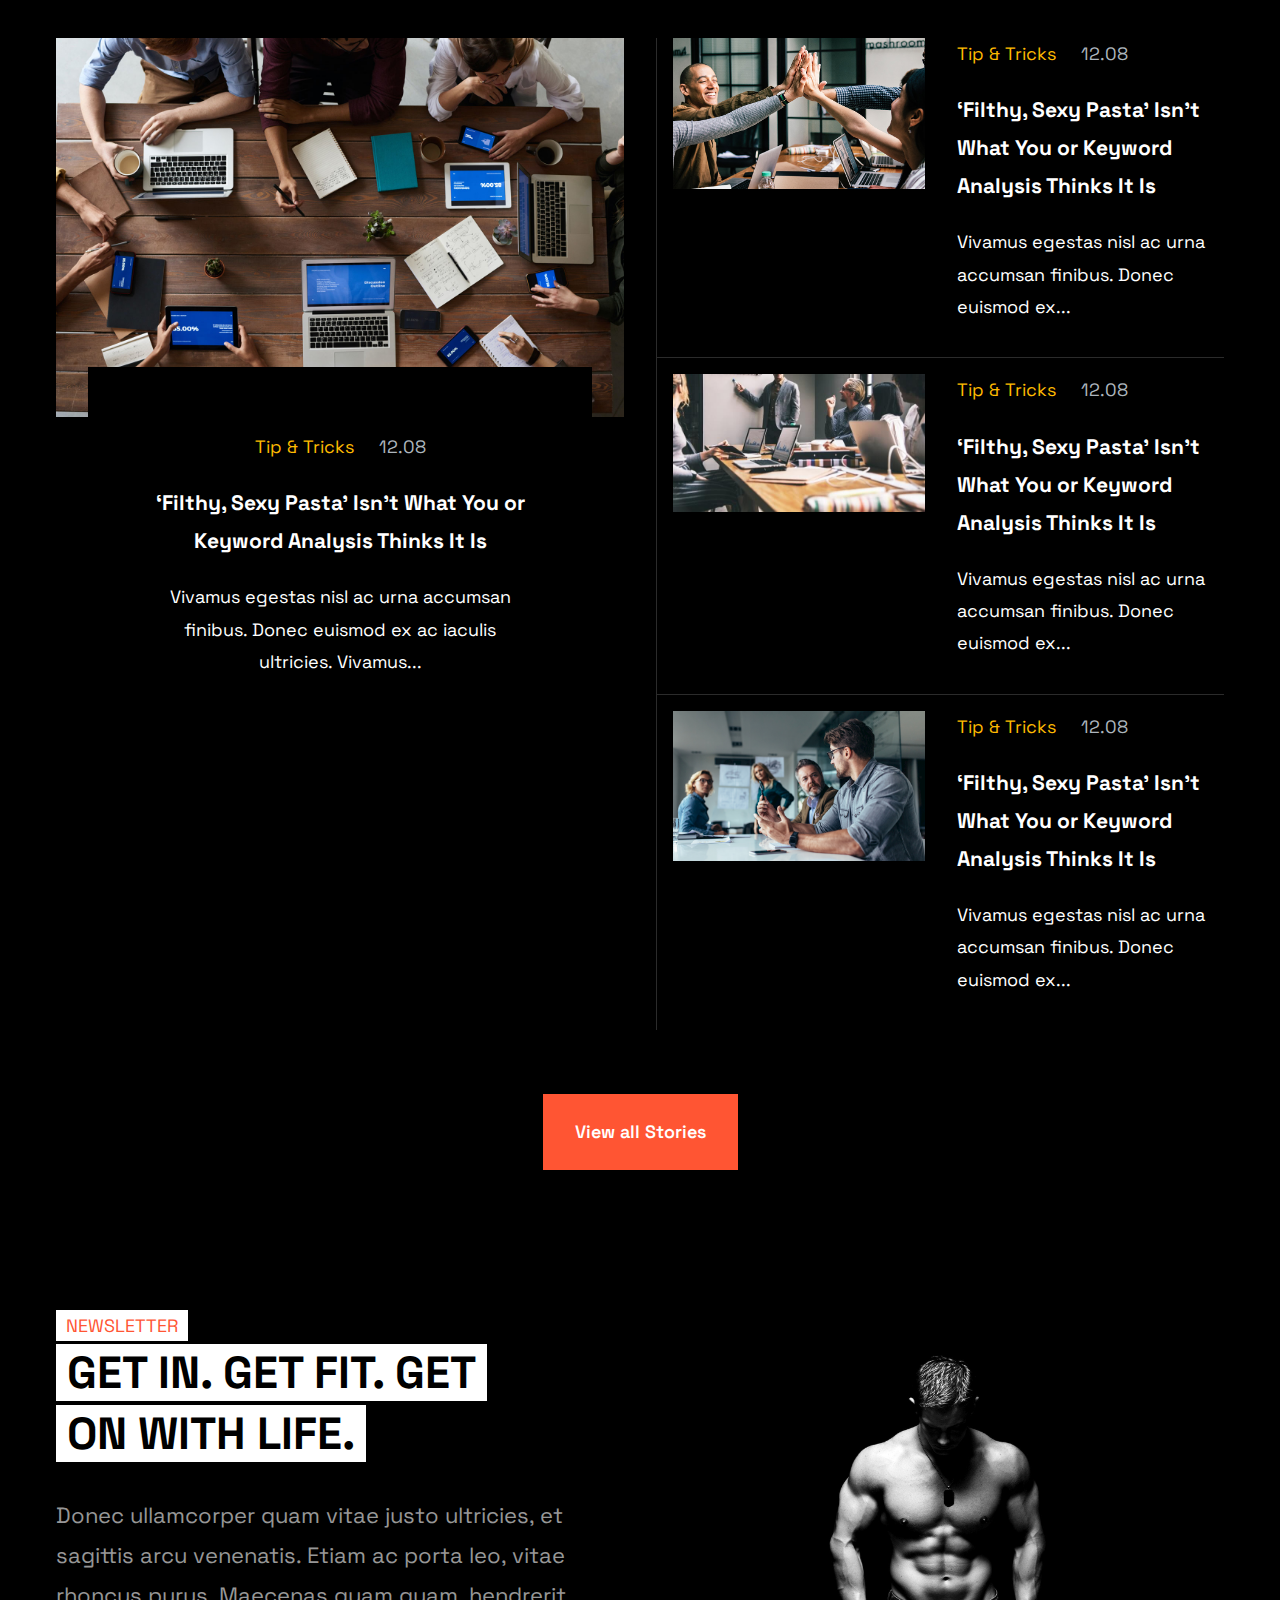
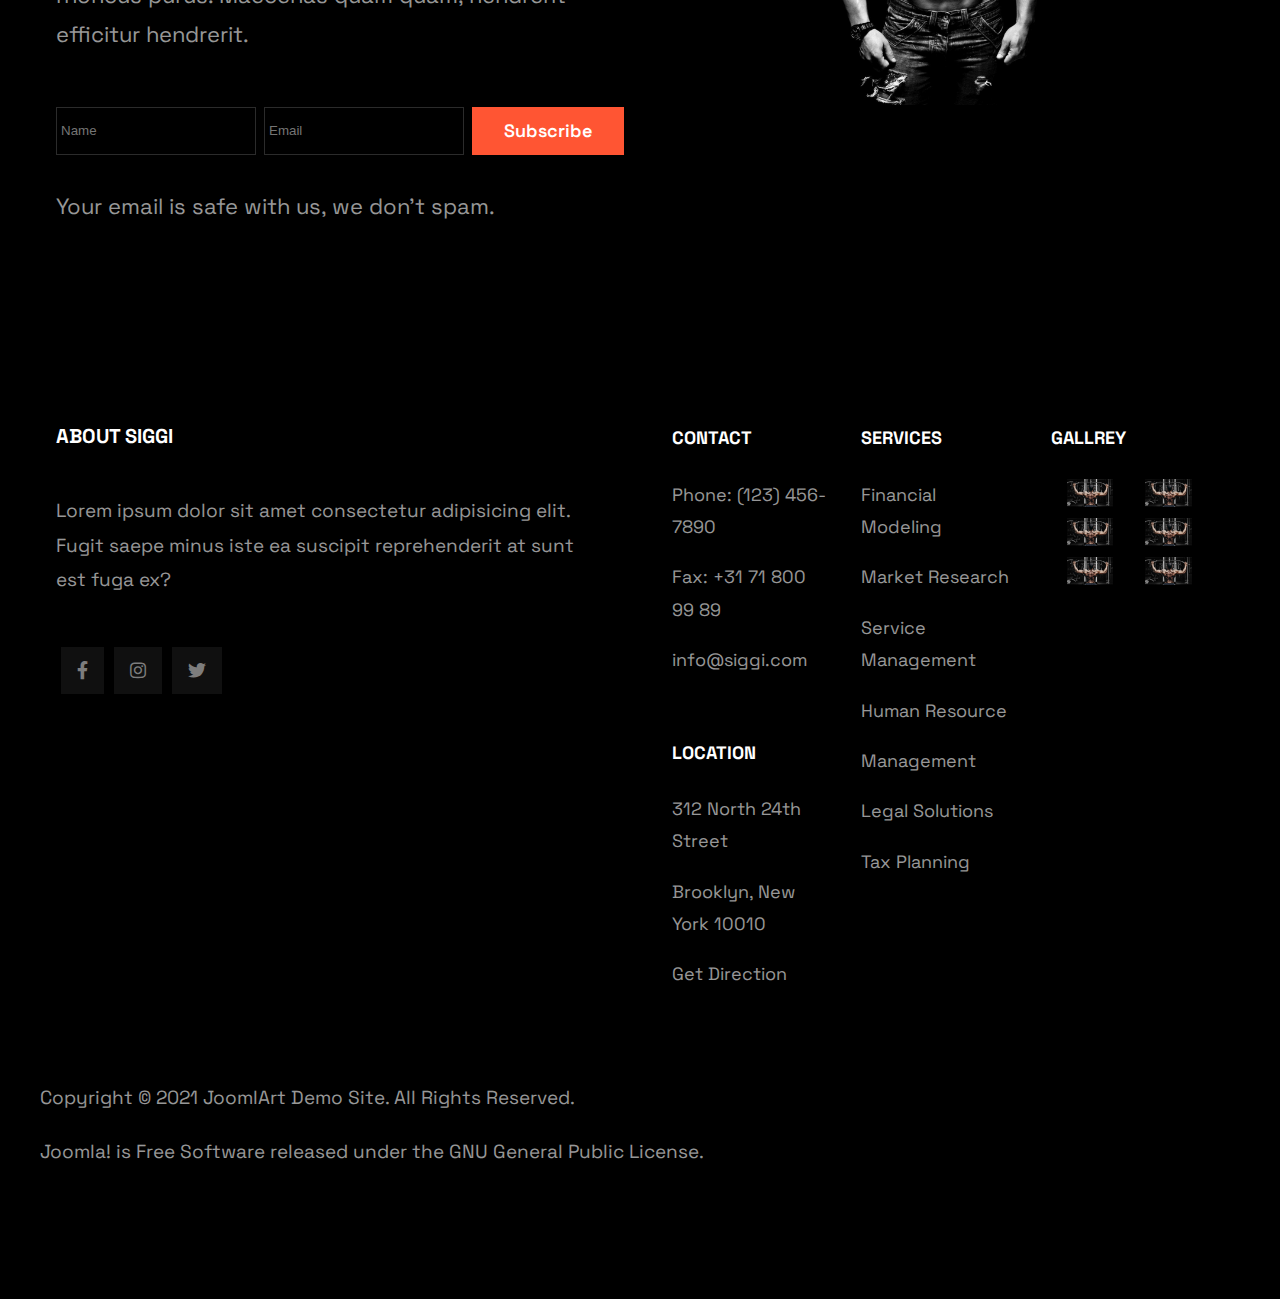
==== commit c263bde3: "change sass" ====
--- a/index.html
+++ b/index.html
@@ -4,9 +4,8 @@
     <meta charset="UTF-8">
     <meta http-equiv="X-UA-Compatible" content="IE=edge">
     <meta name="viewport" content="width=device-width, initial-scale=1.0">
-    <link rel="stylesheet" href="./assets/css/base.css">
     <link rel="stylesheet" href="./assets/css/grid.css">
-    <link rel="stylesheet" href="./assets/css/main.css">
+    <link rel="stylesheet" href="./assets/sass/main.css">
     <link rel="stylesheet" href="./assets/fonts/fontawesome-free-5.15.4-web/css/all.min.css">
     <link rel="preconnect" href="https://fonts.googleapis.com">
     <link rel="preconnect" href="https://fonts.gstatic.com" crossorigin>
@@ -192,12 +191,12 @@
          <div class="row wide">
            <div class="col wide l-8 m-12 c-12 ">
           <div class="section1-item">
-            <div class="sub-title">
-                <span>Hello.My name is Mon!</span>
+            <div class="sub-title-1">
+                <span class="sub-title">Hello.My name is Mon!</span>
             </div>
             <h1 class="section-heading">
-                Get in. Get fit.<br>
-                Get on width life.
+                &nbspGet in. Get fit.&nbsp<br>
+                &nbspGet on width life&nbsp
             </h1>
             <div class="section-description">
                 Lorem, ipsum dolor sit amet consectetur adipisicing elit. Temporibus tempore fugiat sequi dolores inventore, delectus eos debitis! Minus, doloribus, deserunt alias sunt magnam quaerat atque hic iste, ad neque illo.
@@ -261,11 +260,12 @@
               </div>
               <div class="col wide l-6 m-12 c-12 ">
              <div class="section2-item">
-               <div class="sub-title section-subtitle">
-                   <span>Welcome My Studio!</span>
-               </div>
-               <h2 class="section-heading section2-heading">
-                Exercise your mind and body
+               <div class=" section-subtitle">
+                   <span class="sub-title2">Welcome My Studio!</span>
+               </div>
+               <h2 class="section-heading2">
+                &nbspExercise your mind&nbsp <br>
+                &nbspand body&nbsp
                </h2>
                <div class="section-description">
                    Lorem, ipsum dolor sit amet consectetur adipisicing elit. Temporibus tempore fugiat sequi dolores inventore, delectus eos debitis! Minus, doloribus, deserunt alias sunt magnam quaerat atque hic iste, ad neque illo.
@@ -301,12 +301,12 @@
          <div class="grid wide">
            <div class="row wide">
                <div class="col wide l-12 m-12 c-12">
-                  <div class="section3-header">
-                    <div class="sub-title section-subtitle">
-                        <span>LET’S BECOME A GYM MASTER!</span>
-                    </div>
-                    <h2 class="section-heading section3-heading">
-                        LATEST ONLINE COURSES
+                  <div class="text-center">
+                    <div class=" section-subtitle">
+                        <span class="sub-title2">LET’S BECOME A GYM MASTER!</span>
+                    </div>
+                    <h2 class="section-heading2">
+                        &nbspLATEST ONLINE COURSES&nbsp
                        </h2>
                     <div class="section-description section3-description">
                         Lorem, ipsum dolor sit amet consectetur adipisicing elit. Temporibus tempore fugiat sequi dolores inventore, delectus eos debitis! Minus, doloribus, deserunt alias sunt magnam quaerat atque hic iste, ad neque illo.
@@ -526,11 +526,12 @@
              
               <div class="col wide l-6 m-12 c-12 ">
              <div class="section4-item">
-               <div class="sub-title section-subtitle">
-                   <span>Are you ready?</span>
-               </div>
-               <h2 class="section-heading section4-heading">
-                it never gets easier. You just get strong.
+               <div class="section-subtitle">
+                   <span class="sub-title2">Are you ready?</span>
+               </div>
+               <h2 class="section-heading2">
+                &nbspit never gets easier.&nbsp <br>
+                &nbspYou just get strong.&nbsp
                </h2>
                
                <h3>Amazing photo & video galleries</h3>
@@ -569,12 +570,12 @@
         <div class="grid wide">
           <div class="row wide">
               <div class="col wide l-12 m-12 c-12">
-                 <div class="section-header">
-                   <div class="sub-title section-subtitle">
-                       <span>TESTIMONIALS</span>
+                 <div class="text-center">
+                   <div class="section-subtitle">
+                       <span class="sub-title2">TESTIMONIALS</span>
                    </div>
-                   <h2 class="section-heading section5-heading">
-                    NO PAIN. NO GAIN.
+                   <h2 class="section-heading2">
+                    &nbspNO PAIN. NO GAIN.&nbsp
                       </h2>
                    <div class="section-description section5-description">
                        Lorem, ipsum dolor sit amet consectetur adipisicing elit. Temporibus tempore fugiat sequi dolores inventore, delectus eos debitis! Minus, doloribus, 
@@ -636,12 +637,12 @@
           <div class="grid wide ">
             <div class="row wide">
                <div class="col wide l-12 m-12 c-12 ">
-                  <div class="section-header">
-                    <div class="sub-title section-subtitle">
-                        <span>Mon's Blog</span>
-                    </div>
-                    <h2 class="section-heading section3-heading">
-                        From The Journal
+                  <div class="text-center">
+                    <div class="section-subtitle">
+                        <span class="sub-title2">Mon's Blog</span>
+                    </div>
+                    <h2 class="section-heading2">
+                        &nbspFrom The Journal&nbsp
                        </h2>  
                   </div> 
                </div> 
@@ -681,7 +682,7 @@
                              <h3 class="section6-item-info-header">
                               ‘Filthy, Sexy Pasta’ Isn’t What You or Keyword Analysis Thinks It Is
                              </h3>
-                             <p class="section6-item-info-description">Vivamus egestas nisl ac urna accumsan finibus. Donec euismod ex ac iaculis ultricies. Vivamus...</p> 
+                             <p class="section6-item-info-description">Vivamus egestas nisl ac urna accumsan finibus. Donec euismod ex... </p> 
                         </div>
                      </div>
                    </div> 
@@ -700,7 +701,7 @@
                             <h3 class="section6-item-info-header">
                              ‘Filthy, Sexy Pasta’ Isn’t What You or Keyword Analysis Thinks It Is
                             </h3>
-                            <p class="section6-item-info-description">Vivamus egestas nisl ac urna accumsan finibus. Donec euismod ex ac iaculis ultricies. Vivamus...</p> 
+                            <p class="section6-item-info-description">Vivamus egestas nisl ac urna accumsan finibus. Donec euismod ex... </p> 
                        </div>
                     </div>
                   </div> 
@@ -719,7 +720,7 @@
                             <h3 class="section6-item-info-header">
                              ‘Filthy, Sexy Pasta’ Isn’t What You or Keyword Analysis Thinks It Is
                             </h3>
-                            <p class="section6-item-info-description">Vivamus egestas nisl ac urna accumsan finibus. Donec euismod ex ac iaculis ultricies. Vivamus...</p> 
+                            <p class="section6-item-info-description">Vivamus egestas nisl ac urna accumsan finibus. Donec euismod ex...</p> 
                        </div>
                     </div>
 
@@ -745,11 +746,12 @@
                <div class="row wide">
                    <div class="col wide l-6 m-12 c-12">
                        <div class="section7-item">
-                        <div class="sub-title section-subtitle section7-subtitle">
+                        <div class=" section-subtitle section7-subtitle">
                             <span>NEWSLETTER</span>
                         </div>
-                        <h2 class="section-heading section7-heading">
-                            GET IN. GET FIT. GET ON WITH LIFE.
+                        <h2 class="section-heading2">
+                            &nbspGET IN. GET FIT. GET&nbsp <br>
+                            &nbspON WITH LIFE.&nbsp
                         </h2>
     
                         <div class="section-description ">
@@ -786,7 +788,7 @@
                      <div class="col wide l-6 m-12 c-12 ">
                          <div class="footer-item">
                              <h3>About Siggi</h3>
-                             <div class="section-description">
+                             <div class="footer-description">
                                  Lorem ipsum dolor sit amet consectetur adipisicing elit. Fugit saepe minus iste ea suscipit reprehenderit at sunt est fuga ex?
                              </div>
                              <div class="footer-social">
@@ -879,25 +881,47 @@
                                 <div class="col l-4 m-4 c-12">
                                     <h4 class="footer-item-right-heading">
                                         gallrey
-                                    </h4> 
-                                    <div class="footer-item-right-img">
-                                       <img src="./assets/img/section3-avatar1.jpg" alt="" class="footer-img">
+                                    </h4>
+                                    <div class="row">
+                                        <div class="col l-6 m-6 c-6">
+                                            <div class="footer-item-right-img">
+                                                <img src="./assets/img/section3-avatar3.jpg" alt="" class="footer-img">
+                                             </div>
+                                        </div>
+                                        <div class="col l-6 m-6 c-6">
+                                            <div class="footer-item-right-img">
+                                                <img src="./assets/img/section3-avatar3.jpg" alt="" class="footer-img">
+                                             </div> 
+                                        </div>
                                     </div>
-                                    <div class="footer-item-right-img">
-                                        <img src="./assets/img/section3-avatar2.jpg" alt="" class="footer-img">
-                                     </div>
-                                     <div class="footer-item-right-img">
-                                        <img src="./assets/img/section3-avatar4.jpg" alt="" class="footer-img">
-                                     </div>
-                                     <div class="footer-item-right-img">
-                                        <img src="./assets/img/section3-avatar5jpg.jpg" alt="" class="footer-img">
-                                     </div>
-                                     <div class="footer-item-right-img">
-                                        <img src="./assets/img/section3-avatar6.jpg" alt="" class="footer-img">
-                                     </div>
-                                     <div class="footer-item-right-img">
-                                        <img src="./assets/img/section3-avatar3.jpg" alt="" class="footer-img">
-                                     </div>
+                                    <div class="row">
+                                        <div class="col l-6 m-6 c-6">
+                                            <div class="footer-item-right-img">
+                                                <img src="./assets/img/section3-avatar3.jpg" alt="" class="footer-img">
+                                             </div>
+                                        </div>
+                                        <div class="col l-6 m-6 c-6">
+                                            <div class="footer-item-right-img">
+                                                <img src="./assets/img/section3-avatar3.jpg" alt="" class="footer-img">
+                                             </div> 
+                                        </div>
+                                    </div>
+                                    <div class="row">
+                                        <div class="col l-6 m-6 c-6">
+                                            <div class="footer-item-right-img">
+                                                <img src="./assets/img/section3-avatar3.jpg" alt="" class="footer-img">
+                                             </div>
+                                        </div>
+                                        <div class="col l-6 m-6 c-6">
+                                            <div class="footer-item-right-img">
+                                                <img src="./assets/img/section3-avatar3.jpg" alt="" class="footer-img">
+                                             </div> 
+                                        </div>
+                                    </div>
+                                    
+                                    
+                                    
+                                    
 
                                 </div>
                              </div>
--- a/assets/css/grid.css
+++ b/assets/css/grid.css
@@ -141,11 +141,6 @@
 
 /* >= Tablet */
 @media (min-width: 740px) {
-    .row {
-        margin-left: -8px;
-        margin-right: -8px;
-    }
-
     .col {
         padding-left: 8px;
         padding-right: 8px;
@@ -277,11 +272,6 @@
 
 /* PC medium resolution > */
 @media (min-width: 1113px) {
-    .row {
-        margin-left: -16px;
-        margin-right: -16px;
-    }
-
     .row.sm-gutter {
         margin-left: -16px;
         margin-right: -16px;
@@ -426,10 +416,6 @@
     .wide {
         width: 644px;
     }
-    .wide .row {
-        margin-left: -16px;
-        margin-right: -16px;
-    }
 
     .wide .col {
         padding-left: 16px;
@@ -441,11 +427,6 @@
 @media (min-width: 1024px) and (max-width: 1239px) {
     .wide {
         width: 984px;
-    }
-
-    .wide .row {
-        margin-left: -16px;
-        margin-right: -16px;
     }
 
     .wide .col {
--- a/assets/sass/main.css
+++ b/assets/sass/main.css
@@ -0,0 +1,900 @@
+* {
+  box-sizing: border-box;
+}
+
+html {
+  font-family: "Space Grotesk", sans-serif;
+  font-size: 62.5%;
+}
+
+body {
+  font-size: 1.8rem;
+  line-height: 1.8;
+  margin: 0;
+}
+
+.sub-title, .sub-title2 {
+  background-color: #ffbb00;
+  color: #fff;
+  display: inline-block;
+  padding: 16px 20px;
+  font-weight: 600;
+}
+
+.sub-title-1 {
+  margin-bottom: 1px;
+}
+
+.sub-title2 {
+  padding: 7px 16px;
+}
+
+.section-heading, .section-heading2 {
+  background-color: #fff;
+  color: #000;
+  display: inline;
+  line-height: 1.35;
+  text-transform: uppercase;
+  font-size: 6rem;
+}
+
+.section-heading2 {
+  font-size: 4.5rem;
+}
+
+.section-description {
+  color: #ffffff99;
+  margin: 32px 0;
+  font-size: 2.2rem;
+}
+
+.btn-primary {
+  background-color: #ff5533;
+  color: #fff;
+  display: inline-block;
+  padding: 22px 32px;
+  font-weight: 600;
+  text-decoration: none;
+}
+
+.btn-primary:hover {
+  background-color: #fd6c4e;
+  cursor: pointer;
+}
+
+.section2-wrap, .section3-wrap, .section4-wrap,
+.section5-wrap, .section6-wrap, .section7-wrap, .footer {
+  background-color: #000;
+  width: 100%;
+}
+
+.text-center {
+  text-align: center;
+}
+
+.logo-img {
+  max-width: 100%;
+  height: 80px;
+}
+
+.gym-header {
+  border-bottom: 1px solid rgba(134, 134, 134, 0.322);
+  color: #fff;
+  position: absolute;
+  right: 0;
+  left: 0;
+  z-index: 1;
+}
+
+.nav-home, .nav-courses, .nav-pages, .section6-item-info {
+  position: relative;
+}
+
+.nav-home-popup {
+  display: none;
+}
+
+.nav-home-list {
+  background-color: #000;
+  border: 1px solid rgba(134, 134, 134, 0.322);
+  display: flex;
+  justify-content: space-between;
+  padding: 30px 15px 10px 15px;
+  list-style-type: none;
+  position: absolute;
+  top: 74px;
+  left: -20px;
+}
+
+.nav-home:hover .nav-home-popup {
+  display: block;
+}
+
+.nav-home::after {
+  content: "";
+  position: absolute;
+  width: 161px;
+  height: 53px;
+  top: 36px;
+  left: 0;
+}
+
+.nav-home-item {
+  margin: 0 20px;
+  text-align: center;
+}
+
+.nav-home-item-img {
+  width: 250px;
+  height: auto;
+  object-fit: contain;
+}
+
+.nav-home-item__link {
+  color: #fff;
+  font-size: 1.6rem;
+  font-weight: 600;
+  text-transform: uppercase;
+  text-decoration: none;
+}
+
+.nav-home-item__link:hover {
+  color: #ffbb00;
+}
+
+.nav-list {
+  display: flex;
+  list-style-type: none;
+  justify-content: space-around;
+  padding: 0;
+}
+
+.nav-item {
+  font-weight: 600;
+  line-height: 60px;
+}
+
+.nav-courses::after {
+  content: "";
+  position: absolute;
+  width: 161px;
+  height: 53px;
+  top: 36px;
+  left: 0;
+}
+
+.nav-courses-list {
+  position: absolute;
+  background-color: #000;
+  width: 230px;
+  border: 1px solid rgba(134, 134, 134, 0.322);
+  list-style-type: none;
+  padding-left: 30px;
+  top: 74px;
+  left: -30px;
+  display: none;
+}
+
+.nav-courses-item {
+  line-height: 1;
+  padding: 20px 0;
+}
+
+@keyframes fadeIn {
+  from {
+    opacity: 0.3;
+    transform: translateY(-20%);
+  }
+  to {
+    opacity: 1;
+    transform: translateY(0);
+  }
+}
+.nav-courses:hover .nav-courses-list, .nav-pages:hover .nav-pages-popup-wrap {
+  display: block;
+  animation: fadeIn ease-in 0.3s;
+}
+
+.nav-courses-item__link, .nav-pages-item__link, .nav-item__link {
+  text-decoration: none;
+  color: #fff;
+}
+
+.nav-courses-item__link:hover, .nav-pages-item__link:hover,
+.nav-item__link:hover, .nav-item:hover, .nav-mobile-item__link:hover {
+  color: #ffbb00;
+  cursor: pointer;
+}
+
+.nav-pages-popup-wrap {
+  position: absolute;
+  background-color: #000;
+  border: 1px solid rgba(134, 134, 134, 0.322);
+  width: 600px;
+  top: 74px;
+  left: -320px;
+  display: none;
+}
+
+.nav-pages::after {
+  content: "";
+  position: absolute;
+  width: 161px;
+  height: 53px;
+  top: 36px;
+  left: 0;
+}
+
+.nav-pages-item-title {
+  display: block;
+  margin: 0;
+  text-transform: uppercase;
+  border-bottom: 1px solid #5e5d5d59;
+}
+
+.nav-pages-popup {
+  display: flex;
+  justify-content: space-between;
+}
+
+.nav-pages-list {
+  list-style-type: none;
+  padding: 20px 30px;
+  color: #fff;
+  line-height: 1;
+}
+
+.nav-pages-item {
+  padding: 24px 0px;
+}
+
+.header-search {
+  position: relative;
+  padding-top: 20px;
+}
+
+.btn-search {
+  display: block;
+  border: none;
+  border-radius: 50%;
+  padding: 14px 15px;
+  position: absolute;
+  right: 0;
+  color: #BFBFBF;
+  background-color: rgba(156, 156, 156, 0.411);
+}
+
+.btn-search:hover {
+  opacity: 0.7;
+  cursor: pointer;
+}
+
+.nav-mobile {
+  display: none;
+}
+
+.nav-btn {
+  font-size: 1.4rem;
+  position: absolute;
+  right: 0;
+  background-color: rgba(156, 156, 156, 0.411);
+  padding: 14px 18px;
+  color: #BFBFBF;
+  border-radius: 4px;
+}
+
+.nav-mobile-overlay {
+  position: fixed;
+  right: 0;
+  left: 0;
+  top: 0;
+  bottom: 0;
+  background-color: rgba(0, 0, 0, 0.3);
+  display: none;
+}
+
+.nav-input {
+  position: absolute;
+  right: 0;
+}
+
+.nav-input:checked ~ .nav-mobile-overlay {
+  display: block;
+}
+
+.nav-mobile-content {
+  position: fixed;
+  top: 0;
+  right: 0;
+  bottom: 0;
+  background-color: #000;
+  width: 300px;
+  max-width: 100%;
+  color: #fff;
+  transform: translateX(100%);
+}
+
+.nav-input:checked ~ .nav-mobile-content {
+  transform: translateX(0);
+  transition: transform linear 0.3s;
+}
+
+.nav-mobile-close {
+  font-size: 2rem;
+  text-align: right;
+  background-color: #1a1a1a;
+  padding: 10px 30px;
+  color: #666;
+}
+
+.nav-close:hover {
+  cursor: pointer;
+  color: #fff;
+}
+
+.nav-mobile-list {
+  list-style-type: none;
+}
+
+.nav-mobile-item {
+  margin: 10px 0;
+  padding: 10px 0;
+}
+
+.nav-mobile-item__link {
+  text-decoration: none;
+  color: #fff;
+  text-transform: uppercase;
+}
+
+.section1-wrap {
+  background: url("../img/background-1.jpg");
+  background-position: top center;
+  background-size: cover;
+  position: relative;
+}
+
+.section1-item {
+  padding-top: 26.6rem;
+  padding-bottom: 26.6rem;
+  color: #fff;
+}
+
+.section1-info {
+  color: #fff;
+  border-bottom: 1px solid rgba(134, 134, 134, 0.322);
+  border-top: 1px solid rgba(134, 134, 134, 0.322);
+}
+
+.section1-info-item {
+  height: 350px;
+  padding: 64px 30px;
+  text-align: center;
+  color: #ffffff99;
+  line-height: 1;
+}
+
+.section1-info-inner {
+  border-left: 1px solid rgba(134, 134, 134, 0.322);
+}
+
+.section1-info-item-quantity {
+  font-size: 6rem;
+  margin-bottom: 16px;
+  font-weight: 600;
+  color: #ffbb00;
+}
+
+.section1-info-item-heading {
+  font-size: 2.4rem;
+  color: #fff;
+}
+
+.section1-info-item-description {
+  line-height: 1.6;
+}
+
+.row-section1-info .section1-info-inner:last-child {
+  border-right: 1px solid rgba(134, 134, 134, 0.322);
+}
+
+.section2-item, .section4-item {
+  color: #fff;
+  padding-top: 16rem;
+  padding-bottom: 16rem;
+}
+
+.section2-item-img {
+  width: 100%;
+  padding-top: 60px;
+}
+
+.section2-item ul, .section4-item ul {
+  list-style-type: none;
+  padding: 0 0 20px 0;
+}
+
+.section2-item li, .section4-item li {
+  margin: 10px 0;
+}
+
+.section2-icon {
+  color: #ffbb00;
+  font-size: 1.2rem;
+  margin-right: 5px;
+}
+
+.section3-item {
+  height: 600px;
+  background-color: #1a1a1a;
+  color: #fff;
+  margin-top: 40px;
+  display: block;
+  text-decoration: none;
+}
+
+.section3-description, .section5-description {
+  margin: 10px 0;
+  padding: 0 200px;
+}
+
+.section3-avatar {
+  height: 286px;
+  position: relative;
+}
+
+.section3-stickers {
+  position: absolute;
+  background-color: #e93c4d;
+  padding: 20px 20px;
+  border-radius: 50%;
+  right: -20px;
+  top: 20px;
+}
+
+.sticker-sale {
+  padding: 20px 15px;
+  background-color: #ff5533;
+}
+
+.section3-img {
+  width: 100%;
+  height: 100%;
+  object-fit: cover;
+}
+
+.section3-info {
+  text-align: center;
+  padding: 0 16px 16px;
+}
+
+.section3-info h3 {
+  font-size: 2rem;
+  margin: 40px 0 20px 0;
+}
+
+.section3-price-old {
+  margin-right: 6px;
+  text-decoration: line-through;
+  position: relative;
+  top: -2px;
+  color: #9e9e9e;
+}
+
+.section3-price-new {
+  font-size: 2.4rem;
+  color: #ffbb00;
+}
+
+.section3-courses {
+  display: flex;
+  justify-content: space-around;
+}
+
+.section3-courses-list {
+  list-style-type: none;
+  font-size: 1.6rem;
+  padding: 0;
+  color: #9e9e9e;
+}
+
+.btn-section3 {
+  padding: 60px 0;
+  text-align: center;
+}
+
+.section4-item-img {
+  width: 100%;
+  padding-top: 150px;
+}
+
+.section4-item h3 {
+  color: #fff;
+  font-size: 2.2rem;
+  margin-top: 40px;
+  margin-bottom: 0px;
+}
+
+.section5-item {
+  color: #ffffff99;
+  text-align: center;
+  padding-top: 74px;
+  padding-bottom: 120px;
+}
+
+.section5-item-description {
+  background-color: #1a1a1a;
+  height: 324px;
+  padding: 80px 40px;
+  margin-bottom: 32px;
+  position: relative;
+}
+
+.section5-item-description::after {
+  content: "";
+  position: absolute;
+  border-width: 8px 10px;
+  border-color: #1a1a1a transparent transparent transparent;
+  border-style: solid;
+  bottom: -16px;
+  left: 47%;
+}
+
+.section5-name {
+  display: block;
+  margin-top: 16px;
+  color: #fff;
+}
+
+.section5-job {
+  font-size: 1.3rem;
+  color: #9e9e9e;
+}
+
+.section5-img {
+  width: 80px;
+  height: 80px;
+  border-radius: 50%;
+}
+
+.section6-item {
+  color: #fff;
+  padding: 64px 0;
+  position: relative;
+}
+
+.section6-item-info-left {
+  position: absolute;
+  background-color: #000;
+  padding: 64px;
+  top: -60px;
+}
+
+.section6-item-img {
+  width: 100%;
+  height: auto;
+}
+
+.section6-item-info-label {
+  margin-right: 20px;
+  display: inline-block;
+  color: #ffbb00;
+}
+
+.section6-item-info-header:hover, .section3-info h3:hover {
+  color: #ff5533;
+  cursor: pointer;
+}
+
+.section6-item-info-date {
+  color: #Adb5bd;
+}
+
+.section6-item-rigth {
+  padding-bottom: 16px;
+  padding-top: 16px;
+  border-left: 1px solid rgba(134, 134, 134, 0.322);
+}
+
+.boder-wrap {
+  border-bottom: 1px solid rgba(134, 134, 134, 0.322);
+  border-top: 1px solid rgba(134, 134, 134, 0.322);
+}
+
+.section7-subtitle span {
+  color: #ff5533;
+  background-color: #fff;
+  padding: 4px 10px;
+}
+
+.section7-item {
+  padding: 140px 0;
+}
+
+.section7-input {
+  display: flex;
+  justify-content: space-between;
+  margin: 0 -4px;
+  padding-top: 20px;
+}
+
+.input-name, .input-email {
+  flex: 3;
+  padding: 0 4px;
+  background-color: #000;
+  border: 1px solid rgba(134, 134, 134, 0.322);
+  color: #ffffff99;
+}
+
+.section7-btn {
+  flex: 1;
+}
+
+.section7-input-item {
+  margin: 0 4px;
+  line-height: 4px;
+  width: 100%;
+}
+
+.section7-img {
+  width: 100%;
+  padding-top: 40px;
+}
+
+.footer-item h3 {
+  color: #fff;
+  text-transform: uppercase;
+  font-size: 2rem;
+}
+
+.social-list {
+  list-style-type: none;
+  display: flex;
+  padding: 0;
+}
+
+.social-item {
+  margin: 0 5px;
+}
+
+.social-item__link {
+  text-decoration: none;
+  color: #7d7d7d;
+  background-color: #101010;
+  padding: 12px 16px;
+}
+
+.social-item__link:hover {
+  background-color: #706f6f;
+  color: #fff;
+}
+
+.footer-item-right-heading {
+  color: #fff;
+  text-transform: uppercase;
+}
+
+.footer-item-right-text {
+  color: #ffffff99;
+}
+
+.footer-item-right-s {
+  margin-bottom: 60px;
+}
+
+.footer-item-right-text__link {
+  text-decoration: none;
+  color: #ffffff99;
+  display: block;
+  margin: 18px 0;
+}
+
+.footer-item-right-text__link:hover {
+  color: #fff;
+}
+
+.footer-img {
+  width: 100%;
+  background-size: contain;
+}
+
+.footer-description {
+  font-size: 1.9rem;
+  color: #ffffff99;
+  padding: 20px 20px 40px 0;
+}
+
+.footer-item-copyright {
+  margin: 0;
+  padding: 10px 0;
+  font-size: 1.9rem;
+}
+
+.footer-copyright {
+  padding: 20px 0 120px 0;
+}
+
+@media (min-width: 768px) and (max-width: 1023px) {
+  .section1-info-inner {
+    border-left: none;
+  }
+
+  .nav-home-list {
+    left: -200px;
+  }
+
+  .btn-search {
+    right: 70px;
+  }
+
+  .nav-mobile {
+    display: block;
+  }
+
+  .section2-item, .section4-item {
+    padding-top: 50px;
+    padding-bottom: 50px;
+  }
+
+  .section3-description, .section5-description {
+    margin: 10px 0;
+    padding: 0px;
+  }
+
+  .section4-item-img {
+    padding-top: 0;
+  }
+
+  .section4-item {
+    padding-top: 50px;
+    padding-bottom: 50px;
+  }
+
+  .section5-item {
+    padding-bottom: 0;
+  }
+
+  .section6-header {
+    padding-top: 40px;
+  }
+
+  .section6-item {
+    padding: 160px 0;
+  }
+
+  .boder-wrap {
+    border: none;
+  }
+
+  .section6-item-rigth {
+    border-left: none;
+  }
+}
+@media (max-width: 650px) {
+  .sub-title, .sub-title2 {
+    font-size: 1.4rem;
+    padding: 7px 14px;
+  }
+
+  .section-heading, .section-heading2 {
+    font-size: 3.2rem;
+  }
+
+  .section-description {
+    font-size: 1.6rem;
+  }
+
+  .nav-mobile {
+    display: block;
+  }
+
+  .section1-heading {
+    font-size: 4rem;
+  }
+
+  .btn-section {
+    text-align: center;
+  }
+
+  .btn-primary {
+    font-size: 1.4rem;
+    padding: 14px 47px;
+  }
+
+  .section1-item {
+    padding-top: 19.6rem;
+    padding-bottom: 10.6rem;
+    padding-left: 1rem;
+    padding-right: 1rem;
+  }
+
+  .section2-item, .section4-item {
+    padding-left: 1rem;
+    padding-right: 1rem;
+    padding-top: 10rem;
+    padding-bottom: 10rem;
+  }
+
+  .section3-item {
+    padding: 0 10px;
+  }
+
+  .btn-search {
+    display: none;
+  }
+
+  .nav-btn {
+    right: 10px;
+  }
+
+  .section2-item-img {
+    padding-top: 0;
+  }
+
+  .section3-description, .section5-description {
+    margin: 10px 0;
+    padding: 0 20px;
+  }
+
+  .section6-item-rigth {
+    border-left: none;
+  }
+
+  .boder-wrap {
+    border: none;
+  }
+
+  .section6-item-info-left {
+    padding: 13px;
+  }
+
+  .section3-description, .section5-description {
+    margin: 10px 0;
+    padding: 0px;
+  }
+
+  .section6-item {
+    padding: 158px 0;
+  }
+
+  .section7-input {
+    flex-direction: column;
+  }
+
+  .section7-input-item {
+    margin: 5px 4px;
+    padding: 22px;
+  }
+
+  .section7-btn {
+    padding: 0;
+  }
+
+  .section7-input-link {
+    padding: 22px 40px;
+    font-size: 1.6rem;
+  }
+
+  .section4-item-img {
+    padding: 0;
+  }
+
+  .section4-item {
+    padding: 20px;
+  }
+
+  .section5-item {
+    padding-bottom: 20px;
+  }
+
+  .section7-item {
+    padding: 70px 0;
+  }
+
+  .footer-copyright {
+    padding: 20px 0px;
+    margin: 0 16px;
+  }
+}
+
+/*# sourceMappingURL=main.css.map */
